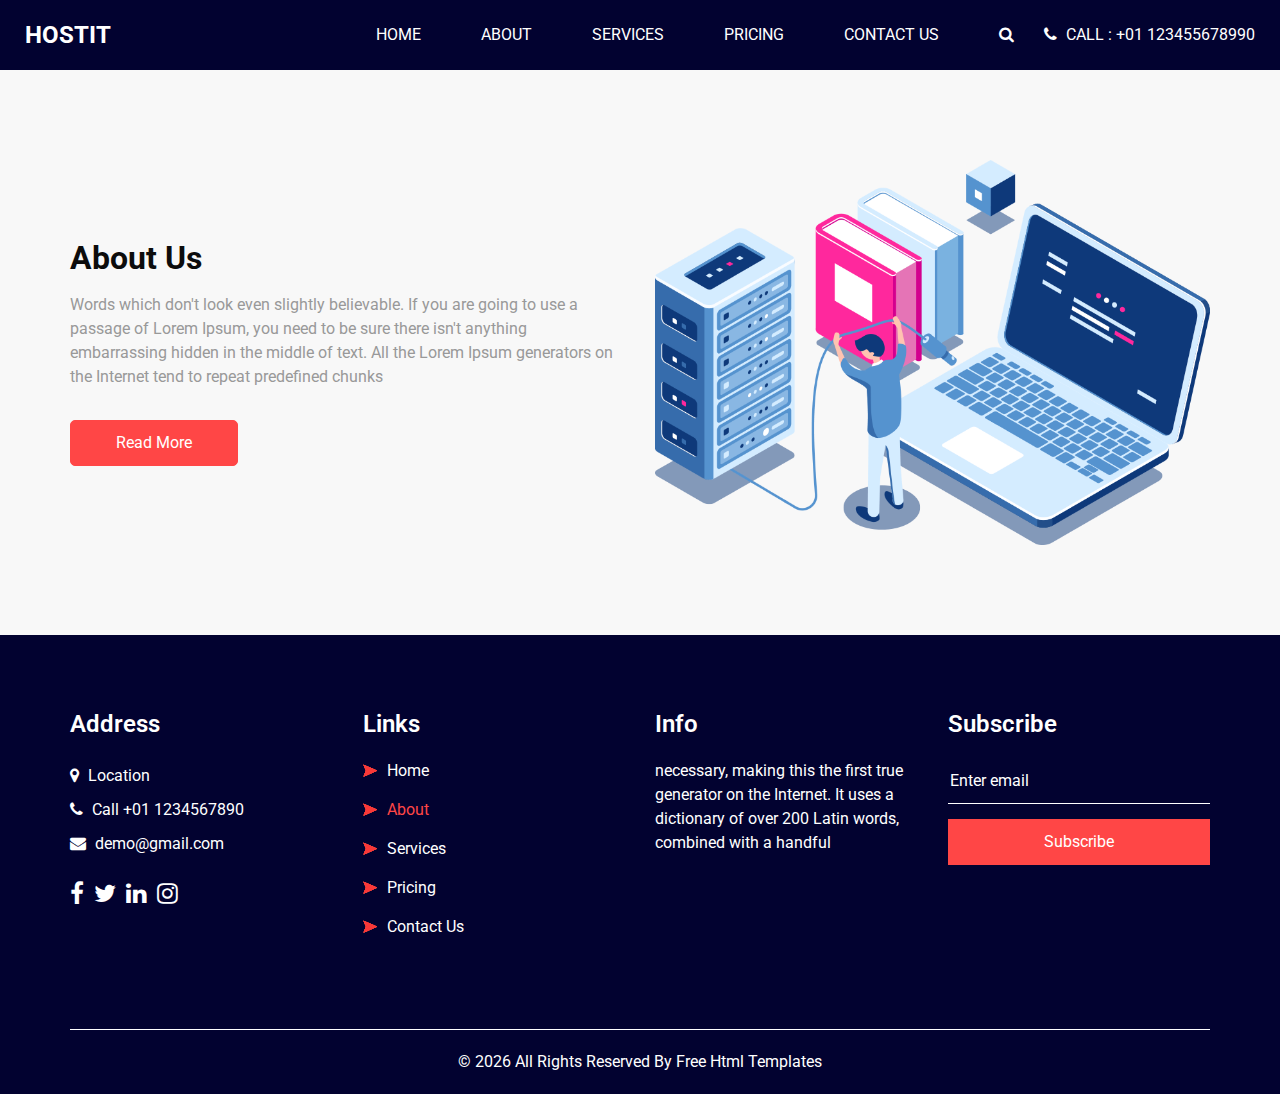
==== src/main/webapp/about.html @ d65e3f94 "for cloud deploy" ====
<!DOCTYPE html>
<html>

<head>
  <!-- Basic -->
  <meta charset="utf-8" />
  <meta http-equiv="X-UA-Compatible" content="IE=edge" />
  <!-- Mobile Metas -->
  <meta name="viewport" content="width=device-width, initial-scale=1, shrink-to-fit=no" />
  <!-- Site Metas -->
  <link rel="icon" href="images/fevicon.png" type="image/gif" />
  <meta name="keywords" content="" />
  <meta name="description" content="" />
  <meta name="author" content="" />

  <title>Hostit</title>


  <!-- bootstrap core css -->
  <link rel="stylesheet" type="text/css" href="css/bootstrap.css" />

  <!-- fonts style -->
  <link href="https://fonts.googleapis.com/css2?family=Roboto:wght@400;500;700;900&display=swap" rel="stylesheet">

  <!-- font awesome style -->
  <link href="css/font-awesome.min.css" rel="stylesheet" />

  <!-- Custom styles for this template -->
  <link href="css/style.css" rel="stylesheet" />
  <!-- responsive style -->
  <link href="css/responsive.css" rel="stylesheet" />

</head>

<body class="sub_page">

  <div class="hero_area">
    <!-- header section strats -->
    <header class="header_section">
      <div class="container-fluid">
        <nav class="navbar navbar-expand-lg custom_nav-container ">
          <a class="navbar-brand" href="index.html">
            <span>Hostit</span>
          </a>

          <button class="navbar-toggler" type="button" data-toggle="collapse" data-target="#navbarSupportedContent" aria-controls="navbarSupportedContent" aria-expanded="false" aria-label="Toggle navigation">
            <span class=""> </span>
          </button>

          <div class="collapse navbar-collapse" id="navbarSupportedContent">
            <ul class="navbar-nav  ml-auto">
              <li class="nav-item ">
                <a class="nav-link" href="index.html">Home <span class="sr-only">(current)</span></a>
              </li>
              <li class="nav-item active">
                <a class="nav-link" href="about.html"> About</a>
              </li>
              <li class="nav-item">
                <a class="nav-link" href="service.html">Services</a>
              </li>
              <li class="nav-item">
                <a class="nav-link" href="price.html">Pricing</a>
              </li>
              <li class="nav-item">
                <a class="nav-link" href="contact.html">Contact Us</a>
              </li>
            </ul>
            <div class="quote_btn-container">
              <form class="form-inline">
                <button class="btn   nav_search-btn" type="submit">
                  <i class="fa fa-search" aria-hidden="true"></i>
                </button>
              </form>
              <a href="">
                <i class="fa fa-phone" aria-hidden="true"></i>
                <span>
                  Call : +01 123455678990
                </span>
              </a>
            </div>
          </div>
        </nav>
      </div>
    </header>
    <!-- end header section -->
  </div>

  <!-- about section -->

  <section class="about_section layout_padding">
    <div class="container  ">
      <div class="row">
        <div class="col-md-6">
          <div class="detail-box">
            <div class="heading_container">
              <h2>
                About Us
              </h2>
            </div>
            <p>
              Words which don't look even slightly believable. If you are going to use a passage of Lorem Ipsum, you need to be sure there isn't anything embarrassing hidden in the middle of text. All the Lorem Ipsum generators on the Internet tend to repeat predefined chunks </p>
            <a href="">
              Read More
            </a>
          </div>
        </div>
        <div class="col-md-6 ">
          <div class="img-box">
            <img src="images/about-img.png" alt="">
          </div>
        </div>

      </div>
    </div>
  </section>

  <!-- end about section -->

  <!-- info section -->

  <section class="info_section layout_padding2">
    <div class="container">
      <div class="row">
        <div class="col-md-3">
          <div class="info_contact">
            <h4>
              Address
            </h4>
            <div class="contact_link_box">
              <a href="">
                <i class="fa fa-map-marker" aria-hidden="true"></i>
                <span>
                  Location
                </span>
              </a>
              <a href="">
                <i class="fa fa-phone" aria-hidden="true"></i>
                <span>
                  Call +01 1234567890
                </span>
              </a>
              <a href="">
                <i class="fa fa-envelope" aria-hidden="true"></i>
                <span>
                  demo@gmail.com
                </span>
              </a>
            </div>
          </div>
          <div class="info_social">
            <a href="">
              <i class="fa fa-facebook" aria-hidden="true"></i>
            </a>
            <a href="">
              <i class="fa fa-twitter" aria-hidden="true"></i>
            </a>
            <a href="">
              <i class="fa fa-linkedin" aria-hidden="true"></i>
            </a>
            <a href="">
              <i class="fa fa-instagram" aria-hidden="true"></i>
            </a>
          </div>
        </div>
        <div class="col-md-3">
          <div class="info_link_box">
            <h4>
              Links
            </h4>
            <div class="info_links">
              <a class="" href="index.html">
                <img src="images/nav-bullet.png" alt="">
                Home
              </a>
              <a class="active" href="about.html">
                <img src="images/nav-bullet.png" alt="">
                About
              </a>
              <a class="" href="service.html">
                <img src="images/nav-bullet.png" alt="">
                Services
              </a>
              <a class="" href="price.html">
                <img src="images/nav-bullet.png" alt="">
                Pricing
              </a>
              <a class="" href="contact.html">
                <img src="images/nav-bullet.png" alt="">
                Contact Us
              </a>
            </div>
          </div>
        </div>
        <div class="col-md-3">
          <div class="info_detail">
            <h4>
              Info
            </h4>
            <p>
              necessary, making this the first true generator on the Internet. It uses a dictionary of over 200 Latin words, combined with a handful
            </p>
          </div>
        </div>
        <div class="col-md-3 mb-0">
          <h4>
            Subscribe
          </h4>
          <form action="#">
            <input type="text" placeholder="Enter email" />
            <button type="submit">
              Subscribe
            </button>
          </form>
        </div>
      </div>
    </div>
  </section>

  <!-- end info section -->


  <!-- footer section -->
  <footer class="footer_section">
    <div class="container">
      <p>
        &copy; <span id="displayYear"></span> All Rights Reserved By
        <a href="https://html.design/">Free Html Templates</a>
      </p>
    </div>
  </footer>
  <!-- footer section -->

  <!-- jQery -->
  <script src="js/jquery-3.4.1.min.js"></script>
  <!-- bootstrap js -->
  <script src="js/bootstrap.js"></script>
  <!-- custom js -->
  <script src="js/custom.js"></script>


</body>

</html>
---- src/main/webapp/css/style.css ----
body {
  font-family: "Roboto", sans-serif;
  color: #0c0c0c;
  background-color: #f8f8f8;
  overflow-x: hidden;
}

.layout_padding {
  padding: 90px 0;
}

.layout_padding2 {
  padding: 75px 0;
}

.layout_padding2-top {
  padding-top: 75px;
}

.layout_padding2-bottom {
  padding-bottom: 75px;
}

.layout_padding-top {
  padding-top: 90px;
}

.layout_padding-bottom {
  padding-bottom: 90px;
}

.heading_container {
  display: -webkit-box;
  display: -ms-flexbox;
  display: flex;
  -webkit-box-orient: vertical;
  -webkit-box-direction: normal;
      -ms-flex-direction: column;
          flex-direction: column;
  -webkit-box-align: start;
      -ms-flex-align: start;
          align-items: flex-start;
}

.heading_container h2 {
  position: relative;
  font-weight: bold;
  margin: 0;
}

.heading_container.heading_center {
  -webkit-box-align: center;
      -ms-flex-align: center;
          align-items: center;
  text-align: center;
}

.heading_container p {
  margin-top: 10px;
  margin-bottom: 0;
}

.container_border_style {
  position: relative;
  padding: 20px;
}

.container_border_style::before, .container_border_style::after {
  content: "";
  position: absolute;
  top: 50%;
  width: 3px;
  height: 90px;
  background-color: #03a7d3;
  -webkit-transform: translateY(-50%);
          transform: translateY(-50%);
}

.container_border_style::before {
  left: 0;
}

.container_border_style::after {
  right: 0;
}

a,
a:hover,
a:focus {
  text-decoration: none;
}

a:hover,
a:focus {
  color: initial;
}

.btn,
.btn:focus {
  outline: none !important;
  -webkit-box-shadow: none;
          box-shadow: none;
}

/*header section*/
.hero_area {
  position: relative;
  background-color: #020230;
  min-height: 100vh;
  display: -webkit-box;
  display: -ms-flexbox;
  display: flex;
  -webkit-box-orient: vertical;
  -webkit-box-direction: normal;
      -ms-flex-direction: column;
          flex-direction: column;
}

.sub_page .hero_area {
  min-height: auto;
}

.header_section .container-fluid {
  padding-right: 25px;
  padding-left: 25px;
}

.navbar-brand span {
  font-weight: bold;
  color: #ffffff;
  font-size: 24px;
  text-transform: uppercase;
}

.custom_nav-container {
  padding: 10px 0;
}

.custom_nav-container .navbar-nav .nav-item .nav-link {
  padding: 3px 15px;
  margin: 10px 15px;
  color: #ffffff;
  text-align: center;
  text-transform: uppercase;
}

.custom_nav-container .nav_search-btn {
  width: 35px;
  height: 35px;
  padding: 0;
  border: none;
  color: #ffffff;
  margin: 0 20px;
}

.custom_nav-container .navbar-toggler {
  outline: none;
}

.custom_nav-container .navbar-toggler {
  padding: 0;
  width: 37px;
  height: 42px;
  -webkit-transition: all 0.3s;
  transition: all 0.3s;
}

.custom_nav-container .navbar-toggler span {
  display: block;
  width: 35px;
  height: 4px;
  background-color: #ffffff;
  margin: 7px 0;
  -webkit-transition: all 0.3s;
  transition: all 0.3s;
  position: relative;
  border-radius: 5px;
  transition: all 0.3s;
}

.custom_nav-container .navbar-toggler span::before, .custom_nav-container .navbar-toggler span::after {
  content: "";
  position: absolute;
  left: 0;
  height: 100%;
  width: 100%;
  background-color: #ffffff;
  top: -10px;
  border-radius: 5px;
  -webkit-transition: all 0.3s;
  transition: all 0.3s;
}

.custom_nav-container .navbar-toggler span::after {
  top: 10px;
}

.custom_nav-container .navbar-toggler[aria-expanded="true"] {
  -webkit-transform: rotate(360deg);
          transform: rotate(360deg);
}

.custom_nav-container .navbar-toggler[aria-expanded="true"] span {
  -webkit-transform: rotate(45deg);
          transform: rotate(45deg);
}

.custom_nav-container .navbar-toggler[aria-expanded="true"] span::before, .custom_nav-container .navbar-toggler[aria-expanded="true"] span::after {
  -webkit-transform: rotate(90deg);
          transform: rotate(90deg);
  top: 0;
}

.custom_nav-container .navbar-toggler[aria-expanded="true"] .s-1 {
  -webkit-transform: rotate(45deg);
          transform: rotate(45deg);
  margin: 0;
  margin-bottom: -4px;
}

.custom_nav-container .navbar-toggler[aria-expanded="true"] .s-2 {
  display: none;
}

.custom_nav-container .navbar-toggler[aria-expanded="true"] .s-3 {
  -webkit-transform: rotate(-45deg);
          transform: rotate(-45deg);
  margin: 0;
  margin-top: -4px;
}

.custom_nav-container .navbar-toggler[aria-expanded="false"] .s-1,
.custom_nav-container .navbar-toggler[aria-expanded="false"] .s-2,
.custom_nav-container .navbar-toggler[aria-expanded="false"] .s-3 {
  -webkit-transform: none;
          transform: none;
}

.quote_btn-container {
  display: -webkit-box;
  display: -ms-flexbox;
  display: flex;
  -webkit-box-align: center;
      -ms-flex-align: center;
          align-items: center;
}

.quote_btn-container a {
  color: #ffffff;
  text-transform: uppercase;
}

.quote_btn-container a span {
  margin-left: 5px;
}

/*end header section*/
/* slider section */
.slider_section {
  -webkit-box-flex: 1;
      -ms-flex: 1;
          flex: 1;
  display: -webkit-box;
  display: -ms-flexbox;
  display: flex;
  -webkit-box-align: center;
      -ms-flex-align: center;
          align-items: center;
  padding-top: 45px;
  padding-bottom: 90px;
}

.slider_section .row {
  -webkit-box-align: center;
      -ms-flex-align: center;
          align-items: center;
}

.slider_section #customCarousel1 {
  width: 100%;
  position: unset;
}

.slider_section .detail-box {
  color: #ffffff;
}

.slider_section .detail-box h1 {
  font-weight: bold;
  margin-bottom: 25px;
  font-size: 2rem;
}

.slider_section .detail-box h1 span {
  font-size: 3rem;
  color: #03a7d3;
}

.slider_section .detail-box .btn-box {
  display: -webkit-box;
  display: -ms-flexbox;
  display: flex;
  margin: 0 -5px;
}

.slider_section .detail-box a {
  margin: 5px;
  width: 195px;
  text-align: center;
}

.slider_section .detail-box .btn-1 {
  display: inline-block;
  padding: 10px 15px;
  background-color: #03a7d3;
  color: #ffffff;
  border-radius: 5px;
  border: 1px solid #03a7d3;
  -webkit-transition: all .3s;
  transition: all .3s;
}

.slider_section .detail-box .btn-1:hover {
  background-color: transparent;
  color: #03a7d3;
}

.slider_section .detail-box .btn-2 {
  display: inline-block;
  padding: 10px 15px;
  background-color: #ff4646;
  color: #ffffff;
  border-radius: 5px;
  border: 1px solid #ff4646;
  -webkit-transition: all .3s;
  transition: all .3s;
}

.slider_section .detail-box .btn-2:hover {
  background-color: transparent;
  color: #ff4646;
}

.slider_section .img-box img {
  width: 100%;
}

.slider_section .carousel_btn-box {
  position: absolute;
  bottom: 0;
  left: 0;
  display: -webkit-box;
  display: -ms-flexbox;
  display: flex;
  -webkit-box-pack: justify;
      -ms-flex-pack: justify;
          justify-content: space-between;
  width: 100%;
  height: 50px;
  z-index: 3;
  font-size: 22px;
}

.slider_section .carousel_btn-box .carousel-control-prev,
.slider_section .carousel_btn-box .carousel-control-next {
  position: unset;
  width: 50px;
  height: 50px;
  background-color: #03a7d3;
  opacity: 1;
  font-size: 28px;
  -webkit-transition: all .3s;
  transition: all .3s;
}

.slider_section .carousel_btn-box .carousel-control-prev:hover,
.slider_section .carousel_btn-box .carousel-control-next:hover {
  background-color: #ffffff;
  color: #000000;
}

.about_section .row {
  -webkit-box-align: center;
      -ms-flex-align: center;
          align-items: center;
}

.about_section .img-box img {
  max-width: 100%;
}

.about_section .detail-box p {
  color: #999;
  margin-top: 15px;
}

.about_section .detail-box a {
  display: inline-block;
  padding: 10px 45px;
  background-color: #ff4646;
  color: #ffffff;
  border-radius: 5px;
  border: 1px solid #ff4646;
  -webkit-transition: all .3s;
  transition: all .3s;
  margin-top: 15px;
}

.about_section .detail-box a:hover {
  background-color: transparent;
  color: #ff4646;
}

.service_section {
  position: relative;
}

.service_section .box {
  margin-top: 45px;
  display: -webkit-box;
  display: -ms-flexbox;
  display: flex;
  -webkit-box-orient: vertical;
  -webkit-box-direction: normal;
      -ms-flex-direction: column;
          flex-direction: column;
  -webkit-box-align: center;
      -ms-flex-align: center;
          align-items: center;
  text-align: center;
  padding: 25px;
  background-color: #fafafa;
  -webkit-box-shadow: 0 0 5px 0 rgba(0, 0, 0, 0.15);
          box-shadow: 0 0 5px 0 rgba(0, 0, 0, 0.15);
}

.service_section .box .img-box {
  width: 75px;
  height: 75px;
  background-color: #03a7d3;
  border-radius: 100%;
  display: -webkit-box;
  display: -ms-flexbox;
  display: flex;
  -webkit-box-pack: center;
      -ms-flex-pack: center;
          justify-content: center;
  -webkit-box-align: center;
      -ms-flex-align: center;
          align-items: center;
  -webkit-transition: all .2s;
  transition: all .2s;
  padding: 10px;
}

.service_section .box .img-box img {
  width: 100%;
  max-width: 45px;
  max-height: 45px;
}

.service_section .box .detail-box {
  margin-top: 15px;
}

.service_section .box .detail-box h4 {
  font-weight: bold;
  font-size: 22px;
}

.service_section .box .detail-box a {
  color: #03a7d3;
}

.service_section .box .detail-box a:hover {
  color: #ff4646;
}

.service_section .box:hover .img-box {
  background-color: #ff4646;
}

.server_section {
  background: linear-gradient(110deg, transparent 25%, #020230 25%);
  padding: 55px 0;
  color: #ffffff;
}

.server_section .row {
  -webkit-box-align: center;
      -ms-flex-align: center;
          align-items: center;
}

.server_section .img-box {
  position: relative;
}

.server_section .img-box img {
  width: 100%;
}

.server_section .img-box .play_btn {
  position: absolute;
  top: 50%;
  left: 50%;
  display: -webkit-box;
  display: -ms-flexbox;
  display: flex;
  -webkit-box-align: center;
      -ms-flex-align: center;
          align-items: center;
  -webkit-box-pack: center;
      -ms-flex-pack: center;
          justify-content: center;
  width: 65px;
  height: 65px;
  -webkit-transform: translate(-50%, -50%);
          transform: translate(-50%, -50%);
  border: none;
}

.server_section .img-box .play_btn button {
  background-color: transparent;
  border: none;
  background-color: #03a7d3;
  color: #ffffff;
  width: 100%;
  height: 100%;
  border-radius: 100%;
  position: relative;
  z-index: 3;
  outline: none;
}

.server_section .img-box .play_btn:before, .server_section .img-box .play_btn:after {
  content: "";
  width: 100%;
  height: 100%;
  position: absolute;
  top: 50%;
  left: 50%;
  background-color: #03a7d3;
  opacity: 1;
  border-radius: 100%;
  -webkit-transform: translate(-50%, -50%);
          transform: translate(-50%, -50%);
}

.server_section .img-box .play_btn:before {
  z-index: 2;
  -webkit-animation: before-animation 1500ms infinite;
          animation: before-animation 1500ms infinite;
}

.server_section .img-box .play_btn:after {
  z-index: 1;
  -webkit-animation: after-animation 1500ms infinite;
          animation: after-animation 1500ms infinite;
}

@-webkit-keyframes before-animation {
  0% {
    -webkit-transform: translateX(-50%) translateY(-50%) translateZ(0) scale(1);
            transform: translateX(-50%) translateY(-50%) translateZ(0) scale(1);
    opacity: 1;
  }
  100% {
    -webkit-transform: translateX(-50%) translateY(-50%) translateZ(0) scale(1.5);
            transform: translateX(-50%) translateY(-50%) translateZ(0) scale(1.5);
    opacity: 0;
  }
}

@keyframes before-animation {
  0% {
    -webkit-transform: translateX(-50%) translateY(-50%) translateZ(0) scale(1);
            transform: translateX(-50%) translateY(-50%) translateZ(0) scale(1);
    opacity: 1;
  }
  100% {
    -webkit-transform: translateX(-50%) translateY(-50%) translateZ(0) scale(1.5);
            transform: translateX(-50%) translateY(-50%) translateZ(0) scale(1.5);
    opacity: 0;
  }
}

@-webkit-keyframes after-animation {
  0% {
    -webkit-transform: translateX(-50%) translateY(-50%) translateZ(0) scale(1);
            transform: translateX(-50%) translateY(-50%) translateZ(0) scale(1);
    opacity: 1;
  }
  100% {
    -webkit-transform: translateX(-50%) translateY(-50%) translateZ(0) scale(2);
            transform: translateX(-50%) translateY(-50%) translateZ(0) scale(2);
    opacity: 0;
  }
}

@keyframes after-animation {
  0% {
    -webkit-transform: translateX(-50%) translateY(-50%) translateZ(0) scale(1);
            transform: translateX(-50%) translateY(-50%) translateZ(0) scale(1);
    opacity: 1;
  }
  100% {
    -webkit-transform: translateX(-50%) translateY(-50%) translateZ(0) scale(2);
            transform: translateX(-50%) translateY(-50%) translateZ(0) scale(2);
    opacity: 0;
  }
}

.server_section .detail-box a {
  display: inline-block;
  padding: 10px 45px;
  background-color: #ff4646;
  color: #ffffff;
  border-radius: 5px;
  border: 1px solid #ff4646;
  -webkit-transition: all .3s;
  transition: all .3s;
  margin-top: 25px;
}

.server_section .detail-box a:hover {
  background-color: transparent;
  color: #ff4646;
}

.price_section .price_container {
  display: -webkit-box;
  display: -ms-flexbox;
  display: flex;
  -ms-flex-wrap: wrap;
      flex-wrap: wrap;
  -webkit-box-pack: center;
      -ms-flex-pack: center;
          justify-content: center;
  text-align: center;
}

.price_section .price_container .box {
  margin: 45px 15px 0 15px;
}

.price_section .price_container .box .detail-box {
  width: 300px;
  padding: 40px 20px 15px 20px;
  background-color: #fff;
  border-radius: 25px;
  -webkit-box-shadow: 0 0 5px 0 rgba(0, 0, 0, 0.1);
          box-shadow: 0 0 5px 0 rgba(0, 0, 0, 0.1);
}

.price_section .price_container .box .detail-box h2 {
  font-weight: bold;
}

.price_section .price_container .box .detail-box h2 span {
  font-size: 3rem;
}

.price_section .price_container .box .detail-box h6 {
  text-transform: uppercase;
  color: #03a7d3;
  font-size: 20px;
  margin-bottom: 10px;
}

.price_section .price_container .box .price_features {
  padding: 0;
  list-style-type: none;
}

.price_section .price_container .box .price_features li {
  margin: 10px 0;
}

.price_section .price_container .box .btn-box {
  margin-top: 25px;
}

.price_section .price_container .box .btn-box a {
  display: inline-block;
  padding: 10px 35px;
  background-color: #ff4646;
  color: #ffffff;
  border-radius: 5px;
  border: 1px solid #ff4646;
  -webkit-transition: all .3s;
  transition: all .3s;
  border: none;
}

.price_section .price_container .box .btn-box a:hover {
  background-color: transparent;
  color: #ff4646;
}

.price_section .price_container .box .btn-box a:hover {
  background-color: #03a7d3;
  color: #ffffff;
}

.price_section .price_container .box:hover {
  color: #ffffff;
}

.price_section .price_container .box:hover .detail-box {
  background-color: #03a7d3;
}

.price_section .price_container .box:hover h6 {
  color: #ffffff;
}

.price_section .price_container .box:hover a {
  background-color: #03a7d3;
  color: #ffffff;
}

.client_section {
  padding-bottom: 45px;
}

.client_section .heading_container {
  margin-bottom: 35px;
}

.client_section .box {
  display: -webkit-box;
  display: -ms-flexbox;
  display: flex;
  -webkit-box-align: center;
      -ms-flex-align: center;
          align-items: center;
  margin: 45px 0;
}

.client_section .box .img-box {
  width: 125px;
  height: 125px;
  min-width: 125px;
  border-radius: 100%;
  overflow: hidden;
  margin-right: -65px;
  position: relative;
}

.client_section .box .img-box img {
  width: 100%;
}

.client_section .box .client_info {
  display: -webkit-box;
  display: -ms-flexbox;
  display: flex;
  -webkit-box-pack: justify;
      -ms-flex-pack: justify;
          justify-content: space-between;
}

.client_section .box .client_info .client_name h5 {
  font-weight: bold;
  color: #03a7d3;
  margin-bottom: 0;
  text-transform: uppercase;
}

.client_section .box .client_info .client_name h6 {
  margin-bottom: 0;
  color: #ff4646;
  font-weight: normal;
  font-size: 14px;
  text-transform: uppercase;
}

.client_section .box .client_info i {
  font-size: 24px;
  color: #03a7d3;
}

.client_section .box p {
  margin-top: 25px;
}

.client_section .box .detail-box {
  background-color: #ffffff;
  padding: 45px 45px 45px 85px;
  -webkit-box-shadow: 0 0 5px 0 rgba(0, 0, 0, 0.2);
          box-shadow: 0 0 5px 0 rgba(0, 0, 0, 0.2);
}

.client_section .carousel-control-prev,
.client_section .carousel-control-next {
  width: 50px;
  height: 50px;
  background-color: #03a7d3;
  opacity: 1;
  font-size: 28px;
  font-weight: bold;
  top: 50%;
  -webkit-transform: translateY(-50%);
          transform: translateY(-50%);
}

.client_section .carousel-control-prev {
  left: 0;
}

.client_section .carousel-control-next {
  right: 0;
}

.contact_section {
  position: relative;
}

.contact_section .heading_container {
  margin-bottom: 45px;
}

.contact_section .form_container input {
  width: 100%;
  border: 1px solid #b0b0b0;
  height: 50px;
  margin-bottom: 25px;
  padding-left: 15px;
  background-color: transparent;
  outline: none;
  color: #101010;
}

.contact_section .form_container input::-webkit-input-placeholder {
  color: #b0b0b0;
}

.contact_section .form_container input:-ms-input-placeholder {
  color: #b0b0b0;
}

.contact_section .form_container input::-ms-input-placeholder {
  color: #b0b0b0;
}

.contact_section .form_container input::placeholder {
  color: #b0b0b0;
}

.contact_section .form_container input.message-box {
  height: 120px;
}

.contact_section .form_container .btn_box {
  display: -webkit-box;
  display: -ms-flexbox;
  display: flex;
  -webkit-box-pack: center;
      -ms-flex-pack: center;
          justify-content: center;
}

.contact_section .form_container button {
  border: none;
  text-transform: uppercase;
  display: inline-block;
  padding: 15px 65px;
  background-color: #ff4646;
  color: #ffffff;
  border-radius: 0;
  border: 1px solid #ff4646;
  -webkit-transition: all .3s;
  transition: all .3s;
  font-weight: bold;
}

.contact_section .form_container button:hover {
  background-color: transparent;
  color: #ff4646;
}

/* info section */
.info_section {
  background-color: #020230;
  color: #ffffff;
}

.info_section h4 {
  font-weight: 600;
  margin-bottom: 20px;
}

.info_section .info_contact .contact_link_box {
  display: -webkit-box;
  display: -ms-flexbox;
  display: flex;
  -webkit-box-orient: vertical;
  -webkit-box-direction: normal;
      -ms-flex-direction: column;
          flex-direction: column;
}

.info_section .info_contact .contact_link_box a {
  margin: 5px 0;
  color: #ffffff;
}

.info_section .info_contact .contact_link_box a i {
  margin-right: 5px;
}

.info_section .info_contact .contact_link_box a:hover {
  color: #ff4646;
}

.info_section .info_social {
  display: -webkit-box;
  display: -ms-flexbox;
  display: flex;
  margin-top: 20px;
}

.info_section .info_social a {
  display: -webkit-box;
  display: -ms-flexbox;
  display: flex;
  -webkit-box-pack: center;
      -ms-flex-pack: center;
          justify-content: center;
  -webkit-box-align: center;
      -ms-flex-align: center;
          align-items: center;
  color: #ffffff;
  border-radius: 100%;
  margin-right: 10px;
  font-size: 24px;
}

.info_section .info_social a:hover {
  color: #ff4646;
}

.info_section .info_links {
  display: -webkit-box;
  display: -ms-flexbox;
  display: flex;
  -webkit-box-orient: vertical;
  -webkit-box-direction: normal;
      -ms-flex-direction: column;
          flex-direction: column;
  -ms-flex-wrap: wrap;
      flex-wrap: wrap;
}

.info_section .info_links a {
  display: -webkit-box;
  display: -ms-flexbox;
  display: flex;
  -webkit-box-align: center;
      -ms-flex-align: center;
          align-items: center;
  margin-bottom: 15px;
  color: #ffffff;
}

.info_section .info_links a img {
  margin-right: 10px;
}

.info_section .info_links a:hover, .info_section .info_links a.active {
  color: #ff4646;
}

.info_section form input {
  border: none;
  border-bottom: 1px solid #ffffff;
  background-color: transparent;
  width: 100%;
  height: 45px;
  color: #ffffff;
  outline: none;
}

.info_section form input::-webkit-input-placeholder {
  color: #ffffff;
}

.info_section form input:-ms-input-placeholder {
  color: #ffffff;
}

.info_section form input::-ms-input-placeholder {
  color: #ffffff;
}

.info_section form input::placeholder {
  color: #ffffff;
}

.info_section form button {
  width: 100%;
  text-align: center;
  display: inline-block;
  padding: 10px 55px;
  background-color: #ff4646;
  color: #ffffff;
  border-radius: 0;
  border: 1px solid #ff4646;
  -webkit-transition: all .3s;
  transition: all .3s;
  margin-top: 15px;
}

.info_section form button:hover {
  background-color: transparent;
  color: #ff4646;
}

/* end info section */
/* footer section*/
.footer_section {
  position: relative;
  background-color: #020230;
  text-align: center;
}

.footer_section p {
  color: #ffffff;
  padding: 20px 0;
  margin: 0;
  border-top: 1px solid #ffffff;
}

.footer_section p a {
  color: inherit;
}
/*# sourceMappingURL=style.css.map */
---- src/main/webapp/css/responsive.css ----
@media (max-width: 1300px) {}

@media (max-width: 1120px) {}

@media (max-width: 992px) {
  .hero_area {
    min-height: auto;
  }

  #navbarSupportedContent {
    padding: 15px 0 25px 0;
  }

  .quote_btn-container {
    flex-direction: column;
    align-items: center;
  }

  .quote_btn-container a {
    margin-right: 0;
    margin-top: 10px;
  }

  .slider_section {
    padding: 45px 0 90px 0;
  }


  .client_section .box {
    margin: 15px;
  }

  .client_section .carousel_btn-box {
    display: flex;
    justify-content: center;
    margin-top: 45px;
  }

  .client_section .carousel-control-prev,
  .client_section .carousel-control-next {
    position: unset;
    margin: 0 2.5px;
    width: 45px;
    height: 45px;
  }

  .info_section .info_main_row>div {
    margin-bottom: 25px;
  }
}

@media (max-width: 768px) {
  .slider_section .detail-box {
    margin-bottom: 45px;
    text-align: center;
  }

  .slider_section .detail-box .btn-box {
    justify-content: center;
  }

  .about_section .detail-box {
    margin-bottom: 45px;
  }


  .service_section .row .service_col_middle {
    order: 2;
  }

  .service_section .service_col_middle .box {
    margin-bottom: 45px;
  }

  .server_section {
    background: none;
    background-color: #020230;
  }

  .server_section .img-box {
    margin-bottom: 25px;
  }

  .contact_section .form_container {
    margin-right: 0;
    margin-bottom: 45px;
  }

  .info_section .row>div {
    display: flex;
    flex-direction: column;
    align-items: center;
    text-align: center;
    margin-bottom: 35px;
  }

  .info_section .info_links {
    align-items: center;
  }
}

@media (max-width: 576px) {


  .client_section .box {
    flex-direction: column;
    align-items: center;
  }

  .client_section .box .detail-box {
    padding: 85px 45px 45px 45px;

  }

  .client_section .box .img-box {
    margin-right: 0;
    margin-bottom: -65px;
  }
}

@media (max-width: 480px) {}

@media (max-width: 420px) {}

@media (max-width: 376px) {
  .slider_section .detail_box h1 {
    font-size: 2.5rem;
  }
}

@media (min-width: 1200px) {
  .container {
    max-width: 1170px;
  }
}
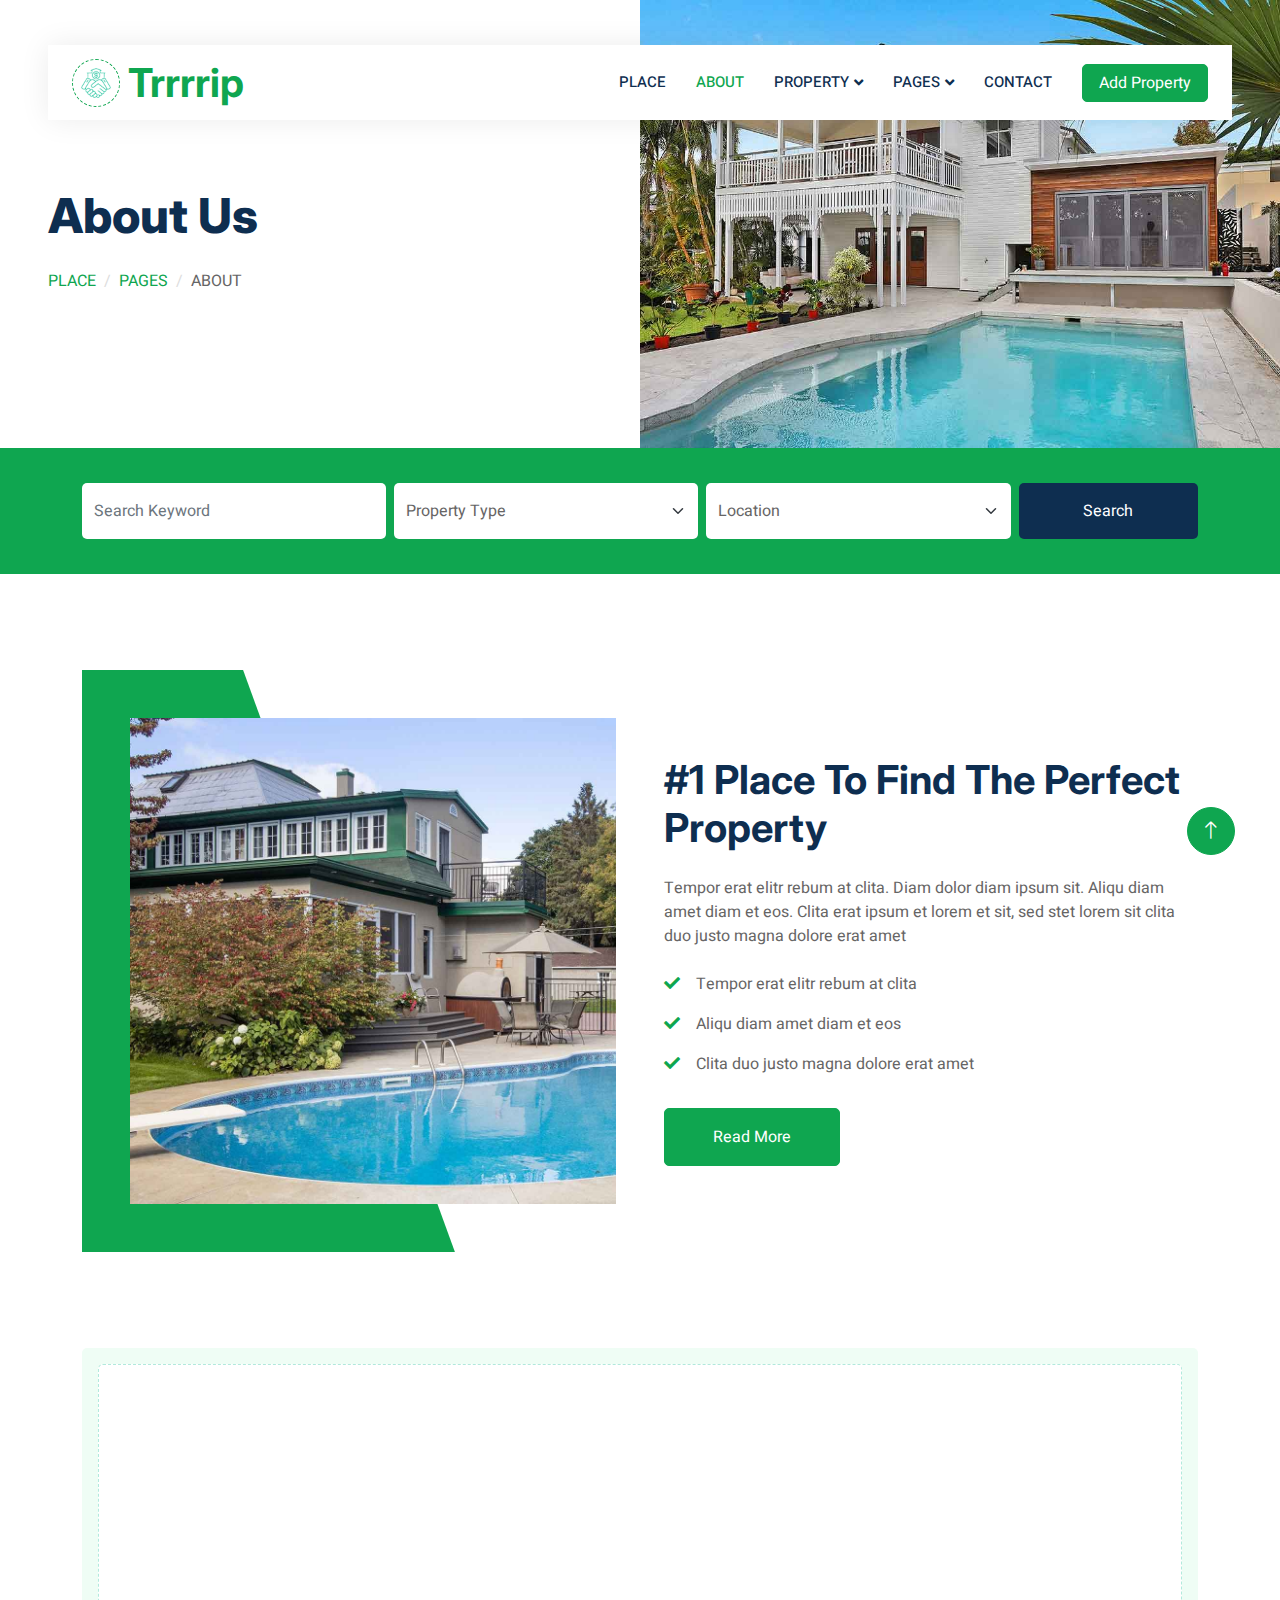
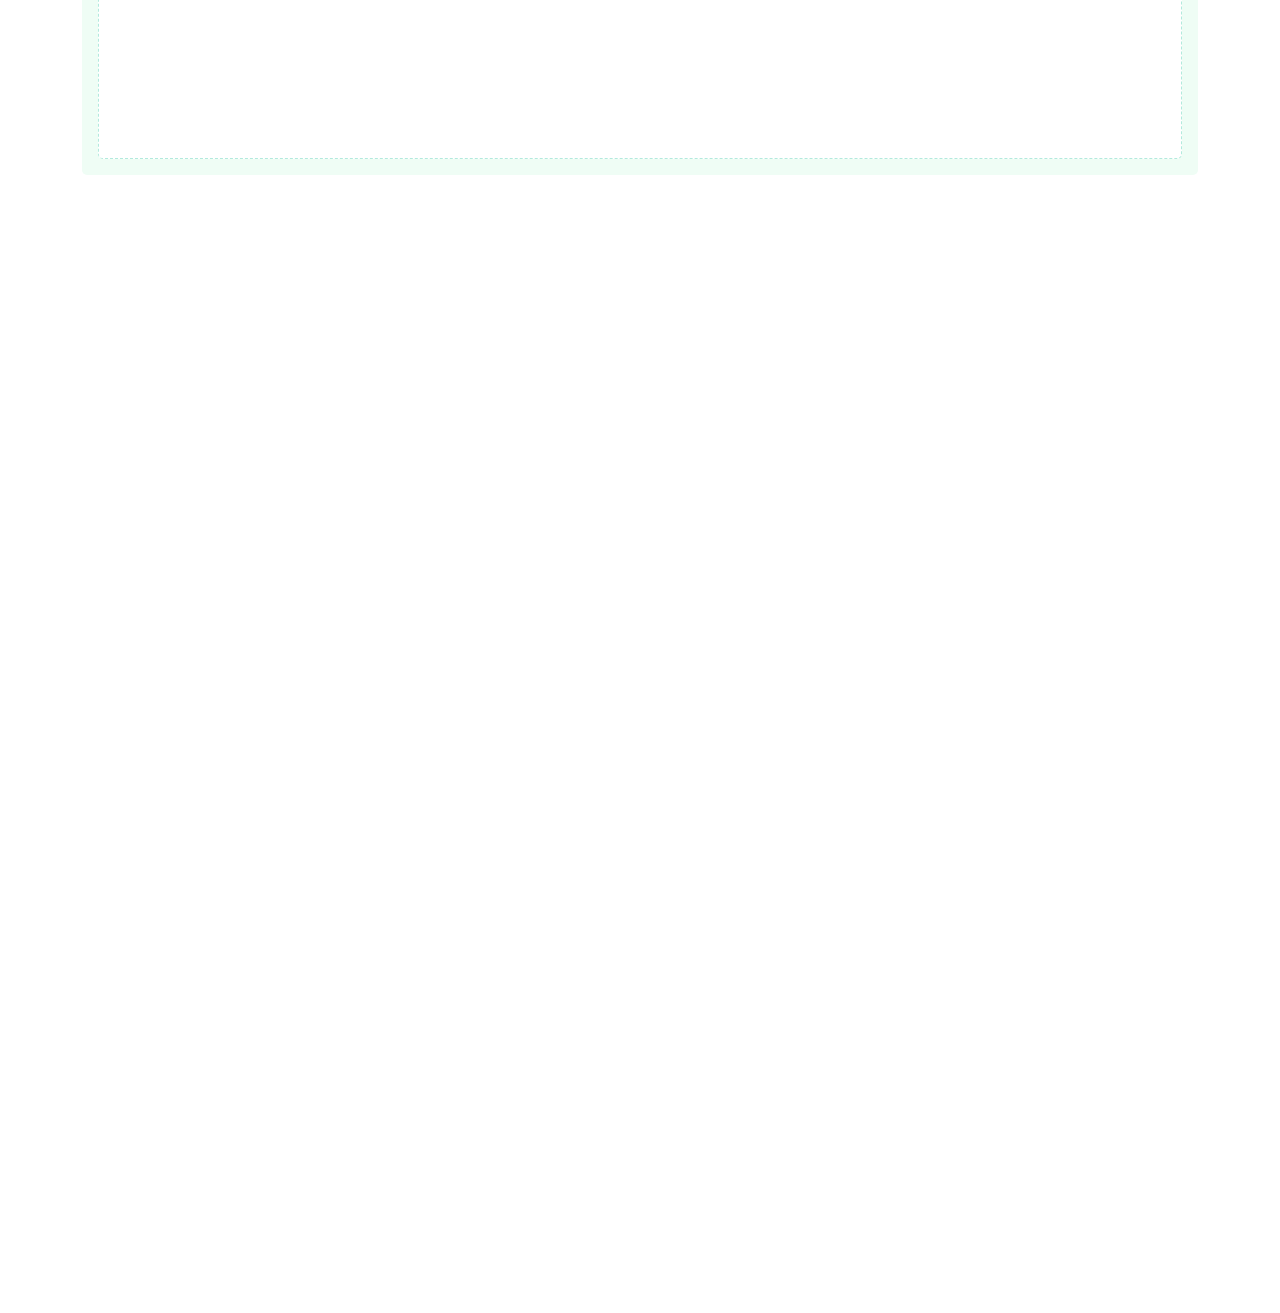
==== commit 48895c41: "first trrrrip" ====
--- a/src/main/webapp/about.html
+++ b/src/main/webapp/about.html
@@ -1,243 +1,365 @@
 <!DOCTYPE html>
-<html>
+<html lang="en">
 
 <head>
-  <!-- Basic -->
-  <meta charset="utf-8" />
-  <meta http-equiv="X-UA-Compatible" content="IE=edge" />
-  <!-- Mobile Metas -->
-  <meta name="viewport" content="width=device-width, initial-scale=1, shrink-to-fit=no" />
-  <!-- Site Metas -->
-  <link rel="icon" href="images/fevicon.png" type="image/gif" />
-  <meta name="keywords" content="" />
-  <meta name="description" content="" />
-  <meta name="author" content="" />
-
-  <title>Hostit</title>
-
-
-  <!-- bootstrap core css -->
-  <link rel="stylesheet" type="text/css" href="css/bootstrap.css" />
-
-  <!-- fonts style -->
-  <link href="https://fonts.googleapis.com/css2?family=Roboto:wght@400;500;700;900&display=swap" rel="stylesheet">
-
-  <!-- font awesome style -->
-  <link href="css/font-awesome.min.css" rel="stylesheet" />
-
-  <!-- Custom styles for this template -->
-  <link href="css/style.css" rel="stylesheet" />
-  <!-- responsive style -->
-  <link href="css/responsive.css" rel="stylesheet" />
-
+    <meta charset="utf-8">
+    <title>Trrrrip - Real Estate HTML Template</title>
+    <meta content="width=device-width, initial-scale=1.0" name="viewport">
+    <meta content="" name="keywords">
+    <meta content="" name="description">
+
+    <!-- Favicon -->
+    <link href="img/favicon.ico" rel="icon">
+
+    <!-- Google Web Fonts -->
+    <link rel="preconnect" href="https://fonts.googleapis.com">
+    <link rel="preconnect" href="https://fonts.gstatic.com" crossorigin>
+    <link href="https://fonts.googleapis.com/css2?family=Heebo:wght@400;500;600&family=Inter:wght@700;800&display=swap" rel="stylesheet">
+    
+    <!-- Icon Font Stylesheet -->
+    <link href="https://cdnjs.cloudflare.com/ajax/libs/font-awesome/5.10.0/css/all.min.css" rel="stylesheet">
+    <link href="https://cdn.jsdelivr.net/npm/bootstrap-icons@1.4.1/font/bootstrap-icons.css" rel="stylesheet">
+
+    <!-- Libraries Stylesheet -->
+    <link href="lib/animate/animate.min.css" rel="stylesheet">
+    <link href="lib/owlcarousel/assets/owl.carousel.min.css" rel="stylesheet">
+
+    <!-- Customized Bootstrap Stylesheet -->
+    <link href="css/bootstrap.min.css" rel="stylesheet">
+
+    <!-- Template Stylesheet -->
+    <link href="css/style.css" rel="stylesheet">
 </head>
 
-<body class="sub_page">
-
-  <div class="hero_area">
-    <!-- header section strats -->
-    <header class="header_section">
-      <div class="container-fluid">
-        <nav class="navbar navbar-expand-lg custom_nav-container ">
-          <a class="navbar-brand" href="index.html">
-            <span>Hostit</span>
-          </a>
-
-          <button class="navbar-toggler" type="button" data-toggle="collapse" data-target="#navbarSupportedContent" aria-controls="navbarSupportedContent" aria-expanded="false" aria-label="Toggle navigation">
-            <span class=""> </span>
-          </button>
-
-          <div class="collapse navbar-collapse" id="navbarSupportedContent">
-            <ul class="navbar-nav  ml-auto">
-              <li class="nav-item ">
-                <a class="nav-link" href="index.html">Home <span class="sr-only">(current)</span></a>
-              </li>
-              <li class="nav-item active">
-                <a class="nav-link" href="about.html"> About</a>
-              </li>
-              <li class="nav-item">
-                <a class="nav-link" href="service.html">Services</a>
-              </li>
-              <li class="nav-item">
-                <a class="nav-link" href="price.html">Pricing</a>
-              </li>
-              <li class="nav-item">
-                <a class="nav-link" href="contact.html">Contact Us</a>
-              </li>
-            </ul>
-            <div class="quote_btn-container">
-              <form class="form-inline">
-                <button class="btn   nav_search-btn" type="submit">
-                  <i class="fa fa-search" aria-hidden="true"></i>
+<body>
+    <div class="container-xxl bg-white p-0">
+        <!-- Spinner Start -->
+        <div id="spinner" class="show bg-white position-fixed translate-middle w-100 vh-100 top-50 start-50 d-flex align-items-center justify-content-center">
+            <div class="spinner-border text-primary" style="width: 3rem; height: 3rem;" role="status">
+                <span class="sr-only">Loading...</span>
+            </div>
+        </div>
+        <!-- Spinner End -->
+
+
+        <!-- Navbar Start -->
+        <div class="container-fluid nav-bar bg-transparent">
+            <nav class="navbar navbar-expand-lg bg-white navbar-light py-0 px-4">
+                <a href="index.html" class="navbar-brand d-flex align-items-center text-center">
+                    <div class="icon p-2 me-2">
+                        <img class="img-fluid" src="img/icon-deal.png" alt="Icon" style="width: 30px; height: 30px;">
+                    </div>
+                    <h1 class="m-0 text-primary">Trrrrip</h1>
+                </a>
+                <button type="button" class="navbar-toggler" data-bs-toggle="collapse" data-bs-target="#navbarCollapse">
+                    <span class="navbar-toggler-icon"></span>
                 </button>
-              </form>
-              <a href="">
-                <i class="fa fa-phone" aria-hidden="true"></i>
-                <span>
-                  Call : +01 123455678990
-                </span>
-              </a>
-            </div>
-          </div>
-        </nav>
-      </div>
-    </header>
-    <!-- end header section -->
-  </div>
-
-  <!-- about section -->
-
-  <section class="about_section layout_padding">
-    <div class="container  ">
-      <div class="row">
-        <div class="col-md-6">
-          <div class="detail-box">
-            <div class="heading_container">
-              <h2>
-                About Us
-              </h2>
-            </div>
-            <p>
-              Words which don't look even slightly believable. If you are going to use a passage of Lorem Ipsum, you need to be sure there isn't anything embarrassing hidden in the middle of text. All the Lorem Ipsum generators on the Internet tend to repeat predefined chunks </p>
-            <a href="">
-              Read More
-            </a>
-          </div>
-        </div>
-        <div class="col-md-6 ">
-          <div class="img-box">
-            <img src="images/about-img.png" alt="">
-          </div>
-        </div>
-
-      </div>
+                <div class="collapse navbar-collapse" id="navbarCollapse">
+                    <div class="navbar-nav ms-auto">
+                        <a href="index.html" class="nav-item nav-link">Place</a>
+                        <a href="about.html" class="nav-item nav-link active">About</a>
+                        <div class="nav-item dropdown">
+                            <a href="#" class="nav-link dropdown-toggle" data-bs-toggle="dropdown">Property</a>
+                            <div class="dropdown-menu rounded-0 m-0">
+                                <a href="property-list.html" class="dropdown-item">Property List</a>
+                                <a href="property-type.html" class="dropdown-item">Property Type</a>
+                                <a href="property-agent.html" class="dropdown-item">Property Agent</a>
+                            </div>
+                        </div>
+                        <div class="nav-item dropdown">
+                            <a href="#" class="nav-link dropdown-toggle" data-bs-toggle="dropdown">Pages</a>
+                            <div class="dropdown-menu rounded-0 m-0">
+                                <a href="testimonial.html" class="dropdown-item">Testimonial</a>
+                                <a href="404.html" class="dropdown-item">404 Error</a>
+                            </div>
+                        </div>
+                        <a href="contact.html" class="nav-item nav-link">Contact</a>
+                    </div>
+                    <a href="" class="btn btn-primary px-3 d-none d-lg-flex">Add Property</a>
+                </div>
+            </nav>
+        </div>
+        <!-- Navbar End -->
+
+
+        <!-- Header Start -->
+        <div class="container-fluid header bg-white p-0">
+            <div class="row g-0 align-items-center flex-column-reverse flex-md-row">
+                <div class="col-md-6 p-5 mt-lg-5">
+                    <h1 class="display-5 animated fadeIn mb-4">About Us</h1> 
+                        <nav aria-label="breadcrumb animated fadeIn">
+                        <ol class="breadcrumb text-uppercase">
+                            <li class="breadcrumb-item"><a href="#">Place</a></li>
+                            <li class="breadcrumb-item"><a href="#">Pages</a></li>
+                            <li class="breadcrumb-item text-body active" aria-current="page">About</li>
+                        </ol>
+                    </nav>
+                </div>
+                <div class="col-md-6 animated fadeIn">
+                    <img class="img-fluid" src="img/header.jpg" alt="">
+                </div>
+            </div>
+        </div>
+        <!-- Header End -->
+
+
+        <!-- Search Start -->
+        <div class="container-fluid bg-primary mb-5 wow fadeIn" data-wow-delay="0.1s" style="padding: 35px;">
+            <div class="container">
+                <div class="row g-2">
+                    <div class="col-md-10">
+                        <div class="row g-2">
+                            <div class="col-md-4">
+                                <input type="text" class="form-control border-0 py-3" placeholder="Search Keyword">
+                            </div>
+                            <div class="col-md-4">
+                                <select class="form-select border-0 py-3">
+                                    <option selected>Property Type</option>
+                                    <option value="1">Property Type 1</option>
+                                    <option value="2">Property Type 2</option>
+                                    <option value="3">Property Type 3</option>
+                                </select>
+                            </div>
+                            <div class="col-md-4">
+                                <select class="form-select border-0 py-3">
+                                    <option selected>Location</option>
+                                    <option value="1">Location 1</option>
+                                    <option value="2">Location 2</option>
+                                    <option value="3">Location 3</option>
+                                </select>
+                            </div>
+                        </div>
+                    </div>
+                    <div class="col-md-2">
+                        <button class="btn btn-dark border-0 w-100 py-3">Search</button>
+                    </div>
+                </div>
+            </div>
+        </div>
+        <!-- Search End -->
+
+
+        <!-- About Start -->
+        <div class="container-xxl py-5">
+            <div class="container">
+                <div class="row g-5 align-items-center">
+                    <div class="col-lg-6 wow fadeIn" data-wow-delay="0.1s">
+                        <div class="about-img position-relative overflow-hidden p-5 pe-0">
+                            <img class="img-fluid w-100" src="img/about.jpg">
+                        </div>
+                    </div>
+                    <div class="col-lg-6 wow fadeIn" data-wow-delay="0.5s">
+                        <h1 class="mb-4">#1 Place To Find The Perfect Property</h1>
+                        <p class="mb-4">Tempor erat elitr rebum at clita. Diam dolor diam ipsum sit. Aliqu diam amet diam et eos. Clita erat ipsum et lorem et sit, sed stet lorem sit clita duo justo magna dolore erat amet</p>
+                        <p><i class="fa fa-check text-primary me-3"></i>Tempor erat elitr rebum at clita</p>
+                        <p><i class="fa fa-check text-primary me-3"></i>Aliqu diam amet diam et eos</p>
+                        <p><i class="fa fa-check text-primary me-3"></i>Clita duo justo magna dolore erat amet</p>
+                        <a class="btn btn-primary py-3 px-5 mt-3" href="">Read More</a>
+                    </div>
+                </div>
+            </div>
+        </div>
+        <!-- About End -->
+
+
+        <!-- Call to Action Start -->
+        <div class="container-xxl py-5">
+            <div class="container">
+                <div class="bg-light rounded p-3">
+                    <div class="bg-white rounded p-4" style="border: 1px dashed rgba(0, 185, 142, .3)">
+                        <div class="row g-5 align-items-center">
+                            <div class="col-lg-6 wow fadeIn" data-wow-delay="0.1s">
+                                <img class="img-fluid rounded w-100" src="img/call-to-action.jpg" alt="">
+                            </div>
+                            <div class="col-lg-6 wow fadeIn" data-wow-delay="0.5s">
+                                <div class="mb-4">
+                                    <h1 class="mb-3">Contact With Our Certified Agent</h1>
+                                    <p>Eirmod sed ipsum dolor sit rebum magna erat. Tempor lorem kasd vero ipsum sit sit diam justo sed vero dolor duo.</p>
+                                </div>
+                                <a href="" class="btn btn-primary py-3 px-4 me-2"><i class="fa fa-phone-alt me-2"></i>Make A Call</a>
+                                <a href="" class="btn btn-dark py-3 px-4"><i class="fa fa-calendar-alt me-2"></i>Get Appoinment</a>
+                            </div>
+                        </div>
+                    </div>
+                </div>
+            </div>
+        </div>
+        <!-- Call to Action End -->
+
+
+        <!-- Team Start -->
+        <div class="container-xxl py-5">
+            <div class="container">
+                <div class="text-center mx-auto mb-5 wow fadeInUp" data-wow-delay="0.1s" style="max-width: 600px;">
+                    <h1 class="mb-3">Property Agents</h1>
+                    <p>Eirmod sed ipsum dolor sit rebum labore magna erat. Tempor ut dolore lorem kasd vero ipsum sit eirmod sit. Ipsum diam justo sed rebum vero dolor duo.</p>
+                </div>
+                <div class="row g-4">
+                    <div class="col-lg-3 col-md-6 wow fadeInUp" data-wow-delay="0.1s">
+                        <div class="team-item rounded overflow-hidden">
+                            <div class="position-relative">
+                                <img class="img-fluid" src="img/team-1.jpg" alt="">
+                                <div class="position-absolute start-50 top-100 translate-middle d-flex align-items-center">
+                                    <a class="btn btn-square mx-1" href=""><i class="fab fa-facebook-f"></i></a>
+                                    <a class="btn btn-square mx-1" href=""><i class="fab fa-twitter"></i></a>
+                                    <a class="btn btn-square mx-1" href=""><i class="fab fa-instagram"></i></a>
+                                </div>
+                            </div>
+                            <div class="text-center p-4 mt-3">
+                                <h5 class="fw-bold mb-0">Full Name</h5>
+                                <small>Designation</small>
+                            </div>
+                        </div>
+                    </div>
+                    <div class="col-lg-3 col-md-6 wow fadeInUp" data-wow-delay="0.3s">
+                        <div class="team-item rounded overflow-hidden">
+                            <div class="position-relative">
+                                <img class="img-fluid" src="img/team-2.jpg" alt="">
+                                <div class="position-absolute start-50 top-100 translate-middle d-flex align-items-center">
+                                    <a class="btn btn-square mx-1" href=""><i class="fab fa-facebook-f"></i></a>
+                                    <a class="btn btn-square mx-1" href=""><i class="fab fa-twitter"></i></a>
+                                    <a class="btn btn-square mx-1" href=""><i class="fab fa-instagram"></i></a>
+                                </div>
+                            </div>
+                            <div class="text-center p-4 mt-3">
+                                <h5 class="fw-bold mb-0">Full Name</h5>
+                                <small>Designation</small>
+                            </div>
+                        </div>
+                    </div>
+                    <div class="col-lg-3 col-md-6 wow fadeInUp" data-wow-delay="0.5s">
+                        <div class="team-item rounded overflow-hidden">
+                            <div class="position-relative">
+                                <img class="img-fluid" src="img/team-3.jpg" alt="">
+                                <div class="position-absolute start-50 top-100 translate-middle d-flex align-items-center">
+                                    <a class="btn btn-square mx-1" href=""><i class="fab fa-facebook-f"></i></a>
+                                    <a class="btn btn-square mx-1" href=""><i class="fab fa-twitter"></i></a>
+                                    <a class="btn btn-square mx-1" href=""><i class="fab fa-instagram"></i></a>
+                                </div>
+                            </div>
+                            <div class="text-center p-4 mt-3">
+                                <h5 class="fw-bold mb-0">Full Name</h5>
+                                <small>Designation</small>
+                            </div>
+                        </div>
+                    </div>
+                    <div class="col-lg-3 col-md-6 wow fadeInUp" data-wow-delay="0.7s">
+                        <div class="team-item rounded overflow-hidden">
+                            <div class="position-relative">
+                                <img class="img-fluid" src="img/team-4.jpg" alt="">
+                                <div class="position-absolute start-50 top-100 translate-middle d-flex align-items-center">
+                                    <a class="btn btn-square mx-1" href=""><i class="fab fa-facebook-f"></i></a>
+                                    <a class="btn btn-square mx-1" href=""><i class="fab fa-twitter"></i></a>
+                                    <a class="btn btn-square mx-1" href=""><i class="fab fa-instagram"></i></a>
+                                </div>
+                            </div>
+                            <div class="text-center p-4 mt-3">
+                                <h5 class="fw-bold mb-0">Full Name</h5>
+                                <small>Designation</small>
+                            </div>
+                        </div>
+                    </div>
+                </div>
+            </div>
+        </div>
+        <!-- Team End -->
+        
+
+        <!-- Footer Start -->
+        <div class="container-fluid bg-dark text-white-50 footer pt-5 mt-5 wow fadeIn" data-wow-delay="0.1s">
+            <div class="container py-5">
+                <div class="row g-5">
+                    <div class="col-lg-3 col-md-6">
+                        <h5 class="text-white mb-4">Get In Touch</h5>
+                        <p class="mb-2"><i class="fa fa-map-marker-alt me-3"></i>123 Street, New York, USA</p>
+                        <p class="mb-2"><i class="fa fa-phone-alt me-3"></i>+012 345 67890</p>
+                        <p class="mb-2"><i class="fa fa-envelope me-3"></i>info@example.com</p>
+                        <div class="d-flex pt-2">
+                            <a class="btn btn-outline-light btn-social" href=""><i class="fab fa-twitter"></i></a>
+                            <a class="btn btn-outline-light btn-social" href=""><i class="fab fa-facebook-f"></i></a>
+                            <a class="btn btn-outline-light btn-social" href=""><i class="fab fa-youtube"></i></a>
+                            <a class="btn btn-outline-light btn-social" href=""><i class="fab fa-linkedin-in"></i></a>
+                        </div>
+                    </div>
+                    <div class="col-lg-3 col-md-6">
+                        <h5 class="text-white mb-4">Quick Links</h5>
+                        <a class="btn btn-link text-white-50" href="">About Us</a>
+                        <a class="btn btn-link text-white-50" href="">Contact Us</a>
+                        <a class="btn btn-link text-white-50" href="">Our Services</a>
+                        <a class="btn btn-link text-white-50" href="">Privacy Policy</a>
+                        <a class="btn btn-link text-white-50" href="">Terms & Condition</a>
+                    </div>
+                    <div class="col-lg-3 col-md-6">
+                        <h5 class="text-white mb-4">Photo Gallery</h5>
+                        <div class="row g-2 pt-2">
+                            <div class="col-4">
+                                <img class="img-fluid rounded bg-light p-1" src="img/property-1.jpg" alt="">
+                            </div>
+                            <div class="col-4">
+                                <img class="img-fluid rounded bg-light p-1" src="img/property-2.jpg" alt="">
+                            </div>
+                            <div class="col-4">
+                                <img class="img-fluid rounded bg-light p-1" src="img/property-3.jpg" alt="">
+                            </div>
+                            <div class="col-4">
+                                <img class="img-fluid rounded bg-light p-1" src="img/property-4.jpg" alt="">
+                            </div>
+                            <div class="col-4">
+                                <img class="img-fluid rounded bg-light p-1" src="img/property-5.jpg" alt="">
+                            </div>
+                            <div class="col-4">
+                                <img class="img-fluid rounded bg-light p-1" src="img/property-6.jpg" alt="">
+                            </div>
+                        </div>
+                    </div>
+                    <div class="col-lg-3 col-md-6">
+                        <h5 class="text-white mb-4">Newsletter</h5>
+                        <p>Dolor amet sit justo amet elitr clita ipsum elitr est.</p>
+                        <div class="position-relative mx-auto" style="max-width: 400px;">
+                            <input class="form-control bg-transparent w-100 py-3 ps-4 pe-5" type="text" placeholder="Your email">
+                            <button type="button" class="btn btn-primary py-2 position-absolute top-0 end-0 mt-2 me-2">SignUp</button>
+                        </div>
+                    </div>
+                </div>
+            </div>
+            <div class="container">
+                <div class="copyright">
+                    <div class="row">
+                        <div class="col-md-6 text-center text-md-start mb-3 mb-md-0">
+                            &copy; <a class="border-bottom" href="#">Your Site Name</a>, All Right Reserved. 
+							
+							<!--/*** This template is free as long as you keep the footer author’s credit link/attribution link/backlink. If you'd like to use the template without the footer author’s credit link/attribution link/backlink, you can purchase the Credit Removal License from "https://htmlcodex.com/credit-removal". Thank you for your support. ***/-->
+							Designed By <a class="border-bottom" href="https://htmlcodex.com">HTML Codex</a>
+                        </div>
+                        <div class="col-md-6 text-center text-md-end">
+                            <div class="footer-menu">
+                                <a href="">Place</a>
+                                <a href="">Cookies</a>
+                                <a href="">Help</a>
+                                <a href="">FQAs</a>
+                            </div>
+                        </div>
+                    </div>
+                </div>
+            </div>
+        </div>
+        <!-- Footer End -->
+
+
+        <!-- Back to Top -->
+        <a href="#" class="btn btn-lg btn-primary btn-lg-square back-to-top"><i class="bi bi-arrow-up"></i></a>
     </div>
-  </section>
-
-  <!-- end about section -->
-
-  <!-- info section -->
-
-  <section class="info_section layout_padding2">
-    <div class="container">
-      <div class="row">
-        <div class="col-md-3">
-          <div class="info_contact">
-            <h4>
-              Address
-            </h4>
-            <div class="contact_link_box">
-              <a href="">
-                <i class="fa fa-map-marker" aria-hidden="true"></i>
-                <span>
-                  Location
-                </span>
-              </a>
-              <a href="">
-                <i class="fa fa-phone" aria-hidden="true"></i>
-                <span>
-                  Call +01 1234567890
-                </span>
-              </a>
-              <a href="">
-                <i class="fa fa-envelope" aria-hidden="true"></i>
-                <span>
-                  demo@gmail.com
-                </span>
-              </a>
-            </div>
-          </div>
-          <div class="info_social">
-            <a href="">
-              <i class="fa fa-facebook" aria-hidden="true"></i>
-            </a>
-            <a href="">
-              <i class="fa fa-twitter" aria-hidden="true"></i>
-            </a>
-            <a href="">
-              <i class="fa fa-linkedin" aria-hidden="true"></i>
-            </a>
-            <a href="">
-              <i class="fa fa-instagram" aria-hidden="true"></i>
-            </a>
-          </div>
-        </div>
-        <div class="col-md-3">
-          <div class="info_link_box">
-            <h4>
-              Links
-            </h4>
-            <div class="info_links">
-              <a class="" href="index.html">
-                <img src="images/nav-bullet.png" alt="">
-                Home
-              </a>
-              <a class="active" href="about.html">
-                <img src="images/nav-bullet.png" alt="">
-                About
-              </a>
-              <a class="" href="service.html">
-                <img src="images/nav-bullet.png" alt="">
-                Services
-              </a>
-              <a class="" href="price.html">
-                <img src="images/nav-bullet.png" alt="">
-                Pricing
-              </a>
-              <a class="" href="contact.html">
-                <img src="images/nav-bullet.png" alt="">
-                Contact Us
-              </a>
-            </div>
-          </div>
-        </div>
-        <div class="col-md-3">
-          <div class="info_detail">
-            <h4>
-              Info
-            </h4>
-            <p>
-              necessary, making this the first true generator on the Internet. It uses a dictionary of over 200 Latin words, combined with a handful
-            </p>
-          </div>
-        </div>
-        <div class="col-md-3 mb-0">
-          <h4>
-            Subscribe
-          </h4>
-          <form action="#">
-            <input type="text" placeholder="Enter email" />
-            <button type="submit">
-              Subscribe
-            </button>
-          </form>
-        </div>
-      </div>
-    </div>
-  </section>
-
-  <!-- end info section -->
-
-
-  <!-- footer section -->
-  <footer class="footer_section">
-    <div class="container">
-      <p>
-        &copy; <span id="displayYear"></span> All Rights Reserved By
-        <a href="https://html.design/">Free Html Templates</a>
-      </p>
-    </div>
-  </footer>
-  <!-- footer section -->
-
-  <!-- jQery -->
-  <script src="js/jquery-3.4.1.min.js"></script>
-  <!-- bootstrap js -->
-  <script src="js/bootstrap.js"></script>
-  <!-- custom js -->
-  <script src="js/custom.js"></script>
-
-
+
+    <!-- JavaScript Libraries -->
+    <script src="https://code.jquery.com/jquery-3.4.1.min.js"></script>
+    <script src="https://cdn.jsdelivr.net/npm/bootstrap@5.0.0/dist/js/bootstrap.bundle.min.js"></script>
+    <script src="lib/wow/wow.min.js"></script>
+    <script src="lib/easing/easing.min.js"></script>
+    <script src="lib/waypoints/waypoints.min.js"></script>
+    <script src="lib/owlcarousel/owl.carousel.min.js"></script>
+
+    <!-- Template Javascript -->
+    <script src="js/main.js"></script>
 </body>
 
 </html>--- a/src/main/webapp/css/style.css
+++ b/src/main/webapp/css/style.css
@@ -1,1038 +1,440 @@
-body {
-  font-family: "Roboto", sans-serif;
-  color: #0c0c0c;
-  background-color: #f8f8f8;
-  overflow-x: hidden;
-}
-
-.layout_padding {
-  padding: 90px 0;
-}
-
-.layout_padding2 {
-  padding: 75px 0;
-}
-
-.layout_padding2-top {
-  padding-top: 75px;
-}
-
-.layout_padding2-bottom {
-  padding-bottom: 75px;
-}
-
-.layout_padding-top {
-  padding-top: 90px;
-}
-
-.layout_padding-bottom {
-  padding-bottom: 90px;
-}
-
-.heading_container {
-  display: -webkit-box;
-  display: -ms-flexbox;
-  display: flex;
-  -webkit-box-orient: vertical;
-  -webkit-box-direction: normal;
-      -ms-flex-direction: column;
-          flex-direction: column;
-  -webkit-box-align: start;
-      -ms-flex-align: start;
-          align-items: flex-start;
-}
-
-.heading_container h2 {
-  position: relative;
-  font-weight: bold;
-  margin: 0;
-}
-
-.heading_container.heading_center {
-  -webkit-box-align: center;
-      -ms-flex-align: center;
-          align-items: center;
-  text-align: center;
-}
-
-.heading_container p {
-  margin-top: 10px;
-  margin-bottom: 0;
-}
-
-.container_border_style {
-  position: relative;
-  padding: 20px;
-}
-
-.container_border_style::before, .container_border_style::after {
-  content: "";
-  position: absolute;
-  top: 50%;
-  width: 3px;
-  height: 90px;
-  background-color: #03a7d3;
-  -webkit-transform: translateY(-50%);
-          transform: translateY(-50%);
-}
-
-.container_border_style::before {
-  left: 0;
-}
-
-.container_border_style::after {
-  right: 0;
-}
-
-a,
-a:hover,
-a:focus {
-  text-decoration: none;
-}
-
-a:hover,
-a:focus {
-  color: initial;
-}
-
-.btn,
-.btn:focus {
-  outline: none !important;
-  -webkit-box-shadow: none;
-          box-shadow: none;
-}
-
-/*header section*/
-.hero_area {
-  position: relative;
-  background-color: #020230;
-  min-height: 100vh;
-  display: -webkit-box;
-  display: -ms-flexbox;
-  display: flex;
-  -webkit-box-orient: vertical;
-  -webkit-box-direction: normal;
-      -ms-flex-direction: column;
-          flex-direction: column;
-}
-
-.sub_page .hero_area {
-  min-height: auto;
-}
-
-.header_section .container-fluid {
-  padding-right: 25px;
-  padding-left: 25px;
-}
-
-.navbar-brand span {
-  font-weight: bold;
-  color: #ffffff;
-  font-size: 24px;
-  text-transform: uppercase;
-}
-
-.custom_nav-container {
-  padding: 10px 0;
-}
-
-.custom_nav-container .navbar-nav .nav-item .nav-link {
-  padding: 3px 15px;
-  margin: 10px 15px;
-  color: #ffffff;
-  text-align: center;
-  text-transform: uppercase;
-}
-
-.custom_nav-container .nav_search-btn {
-  width: 35px;
-  height: 35px;
-  padding: 0;
-  border: none;
-  color: #ffffff;
-  margin: 0 20px;
-}
-
-.custom_nav-container .navbar-toggler {
-  outline: none;
-}
-
-.custom_nav-container .navbar-toggler {
-  padding: 0;
-  width: 37px;
-  height: 42px;
-  -webkit-transition: all 0.3s;
-  transition: all 0.3s;
-}
-
-.custom_nav-container .navbar-toggler span {
-  display: block;
-  width: 35px;
-  height: 4px;
-  background-color: #ffffff;
-  margin: 7px 0;
-  -webkit-transition: all 0.3s;
-  transition: all 0.3s;
-  position: relative;
-  border-radius: 5px;
-  transition: all 0.3s;
-}
-
-.custom_nav-container .navbar-toggler span::before, .custom_nav-container .navbar-toggler span::after {
-  content: "";
-  position: absolute;
-  left: 0;
-  height: 100%;
-  width: 100%;
-  background-color: #ffffff;
-  top: -10px;
-  border-radius: 5px;
-  -webkit-transition: all 0.3s;
-  transition: all 0.3s;
-}
-
-.custom_nav-container .navbar-toggler span::after {
-  top: 10px;
-}
-
-.custom_nav-container .navbar-toggler[aria-expanded="true"] {
-  -webkit-transform: rotate(360deg);
-          transform: rotate(360deg);
-}
-
-.custom_nav-container .navbar-toggler[aria-expanded="true"] span {
-  -webkit-transform: rotate(45deg);
-          transform: rotate(45deg);
-}
-
-.custom_nav-container .navbar-toggler[aria-expanded="true"] span::before, .custom_nav-container .navbar-toggler[aria-expanded="true"] span::after {
-  -webkit-transform: rotate(90deg);
-          transform: rotate(90deg);
-  top: 0;
-}
-
-.custom_nav-container .navbar-toggler[aria-expanded="true"] .s-1 {
-  -webkit-transform: rotate(45deg);
-          transform: rotate(45deg);
-  margin: 0;
-  margin-bottom: -4px;
-}
-
-.custom_nav-container .navbar-toggler[aria-expanded="true"] .s-2 {
-  display: none;
-}
-
-.custom_nav-container .navbar-toggler[aria-expanded="true"] .s-3 {
-  -webkit-transform: rotate(-45deg);
-          transform: rotate(-45deg);
-  margin: 0;
-  margin-top: -4px;
-}
-
-.custom_nav-container .navbar-toggler[aria-expanded="false"] .s-1,
-.custom_nav-container .navbar-toggler[aria-expanded="false"] .s-2,
-.custom_nav-container .navbar-toggler[aria-expanded="false"] .s-3 {
-  -webkit-transform: none;
-          transform: none;
-}
-
-.quote_btn-container {
-  display: -webkit-box;
-  display: -ms-flexbox;
-  display: flex;
-  -webkit-box-align: center;
-      -ms-flex-align: center;
-          align-items: center;
-}
-
-.quote_btn-container a {
-  color: #ffffff;
-  text-transform: uppercase;
-}
-
-.quote_btn-container a span {
-  margin-left: 5px;
-}
-
-/*end header section*/
-/* slider section */
-.slider_section {
-  -webkit-box-flex: 1;
-      -ms-flex: 1;
-          flex: 1;
-  display: -webkit-box;
-  display: -ms-flexbox;
-  display: flex;
-  -webkit-box-align: center;
-      -ms-flex-align: center;
-          align-items: center;
-  padding-top: 45px;
-  padding-bottom: 90px;
-}
-
-.slider_section .row {
-  -webkit-box-align: center;
-      -ms-flex-align: center;
-          align-items: center;
-}
-
-.slider_section #customCarousel1 {
-  width: 100%;
-  position: unset;
-}
-
-.slider_section .detail-box {
-  color: #ffffff;
-}
-
-.slider_section .detail-box h1 {
-  font-weight: bold;
-  margin-bottom: 25px;
-  font-size: 2rem;
-}
-
-.slider_section .detail-box h1 span {
-  font-size: 3rem;
-  color: #03a7d3;
-}
-
-.slider_section .detail-box .btn-box {
-  display: -webkit-box;
-  display: -ms-flexbox;
-  display: flex;
-  margin: 0 -5px;
-}
-
-.slider_section .detail-box a {
-  margin: 5px;
-  width: 195px;
-  text-align: center;
-}
-
-.slider_section .detail-box .btn-1 {
-  display: inline-block;
-  padding: 10px 15px;
-  background-color: #03a7d3;
-  color: #ffffff;
-  border-radius: 5px;
-  border: 1px solid #03a7d3;
-  -webkit-transition: all .3s;
-  transition: all .3s;
-}
-
-.slider_section .detail-box .btn-1:hover {
-  background-color: transparent;
-  color: #03a7d3;
-}
-
-.slider_section .detail-box .btn-2 {
-  display: inline-block;
-  padding: 10px 15px;
-  background-color: #ff4646;
-  color: #ffffff;
-  border-radius: 5px;
-  border: 1px solid #ff4646;
-  -webkit-transition: all .3s;
-  transition: all .3s;
-}
-
-.slider_section .detail-box .btn-2:hover {
-  background-color: transparent;
-  color: #ff4646;
-}
-
-.slider_section .img-box img {
-  width: 100%;
-}
-
-.slider_section .carousel_btn-box {
-  position: absolute;
-  bottom: 0;
-  left: 0;
-  display: -webkit-box;
-  display: -ms-flexbox;
-  display: flex;
-  -webkit-box-pack: justify;
-      -ms-flex-pack: justify;
-          justify-content: space-between;
-  width: 100%;
-  height: 50px;
-  z-index: 3;
-  font-size: 22px;
-}
-
-.slider_section .carousel_btn-box .carousel-control-prev,
-.slider_section .carousel_btn-box .carousel-control-next {
-  position: unset;
-  width: 50px;
-  height: 50px;
-  background-color: #03a7d3;
-  opacity: 1;
-  font-size: 28px;
-  -webkit-transition: all .3s;
-  transition: all .3s;
-}
-
-.slider_section .carousel_btn-box .carousel-control-prev:hover,
-.slider_section .carousel_btn-box .carousel-control-next:hover {
-  background-color: #ffffff;
-  color: #000000;
-}
-
-.about_section .row {
-  -webkit-box-align: center;
-      -ms-flex-align: center;
-          align-items: center;
-}
-
-.about_section .img-box img {
-  max-width: 100%;
-}
-
-.about_section .detail-box p {
-  color: #999;
-  margin-top: 15px;
-}
-
-.about_section .detail-box a {
-  display: inline-block;
-  padding: 10px 45px;
-  background-color: #ff4646;
-  color: #ffffff;
-  border-radius: 5px;
-  border: 1px solid #ff4646;
-  -webkit-transition: all .3s;
-  transition: all .3s;
-  margin-top: 15px;
-}
-
-.about_section .detail-box a:hover {
-  background-color: transparent;
-  color: #ff4646;
-}
-
-.service_section {
-  position: relative;
-}
-
-.service_section .box {
-  margin-top: 45px;
-  display: -webkit-box;
-  display: -ms-flexbox;
-  display: flex;
-  -webkit-box-orient: vertical;
-  -webkit-box-direction: normal;
-      -ms-flex-direction: column;
-          flex-direction: column;
-  -webkit-box-align: center;
-      -ms-flex-align: center;
-          align-items: center;
-  text-align: center;
-  padding: 25px;
-  background-color: #fafafa;
-  -webkit-box-shadow: 0 0 5px 0 rgba(0, 0, 0, 0.15);
-          box-shadow: 0 0 5px 0 rgba(0, 0, 0, 0.15);
-}
-
-.service_section .box .img-box {
-  width: 75px;
-  height: 75px;
-  background-color: #03a7d3;
-  border-radius: 100%;
-  display: -webkit-box;
-  display: -ms-flexbox;
-  display: flex;
-  -webkit-box-pack: center;
-      -ms-flex-pack: center;
-          justify-content: center;
-  -webkit-box-align: center;
-      -ms-flex-align: center;
-          align-items: center;
-  -webkit-transition: all .2s;
-  transition: all .2s;
-  padding: 10px;
-}
-
-.service_section .box .img-box img {
-  width: 100%;
-  max-width: 45px;
-  max-height: 45px;
-}
-
-.service_section .box .detail-box {
-  margin-top: 15px;
-}
-
-.service_section .box .detail-box h4 {
-  font-weight: bold;
-  font-size: 22px;
-}
-
-.service_section .box .detail-box a {
-  color: #03a7d3;
-}
-
-.service_section .box .detail-box a:hover {
-  color: #ff4646;
-}
-
-.service_section .box:hover .img-box {
-  background-color: #ff4646;
-}
-
-.server_section {
-  background: linear-gradient(110deg, transparent 25%, #020230 25%);
-  padding: 55px 0;
-  color: #ffffff;
-}
-
-.server_section .row {
-  -webkit-box-align: center;
-      -ms-flex-align: center;
-          align-items: center;
-}
-
-.server_section .img-box {
-  position: relative;
-}
-
-.server_section .img-box img {
-  width: 100%;
-}
-
-.server_section .img-box .play_btn {
-  position: absolute;
-  top: 50%;
-  left: 50%;
-  display: -webkit-box;
-  display: -ms-flexbox;
-  display: flex;
-  -webkit-box-align: center;
-      -ms-flex-align: center;
-          align-items: center;
-  -webkit-box-pack: center;
-      -ms-flex-pack: center;
-          justify-content: center;
-  width: 65px;
-  height: 65px;
-  -webkit-transform: translate(-50%, -50%);
-          transform: translate(-50%, -50%);
-  border: none;
-}
-
-.server_section .img-box .play_btn button {
-  background-color: transparent;
-  border: none;
-  background-color: #03a7d3;
-  color: #ffffff;
-  width: 100%;
-  height: 100%;
-  border-radius: 100%;
-  position: relative;
-  z-index: 3;
-  outline: none;
-}
-
-.server_section .img-box .play_btn:before, .server_section .img-box .play_btn:after {
-  content: "";
-  width: 100%;
-  height: 100%;
-  position: absolute;
-  top: 50%;
-  left: 50%;
-  background-color: #03a7d3;
-  opacity: 1;
-  border-radius: 100%;
-  -webkit-transform: translate(-50%, -50%);
-          transform: translate(-50%, -50%);
-}
-
-.server_section .img-box .play_btn:before {
-  z-index: 2;
-  -webkit-animation: before-animation 1500ms infinite;
-          animation: before-animation 1500ms infinite;
-}
-
-.server_section .img-box .play_btn:after {
-  z-index: 1;
-  -webkit-animation: after-animation 1500ms infinite;
-          animation: after-animation 1500ms infinite;
-}
-
-@-webkit-keyframes before-animation {
-  0% {
-    -webkit-transform: translateX(-50%) translateY(-50%) translateZ(0) scale(1);
-            transform: translateX(-50%) translateY(-50%) translateZ(0) scale(1);
-    opacity: 1;
-  }
-  100% {
-    -webkit-transform: translateX(-50%) translateY(-50%) translateZ(0) scale(1.5);
-            transform: translateX(-50%) translateY(-50%) translateZ(0) scale(1.5);
-    opacity: 0;
-  }
-}
-
-@keyframes before-animation {
-  0% {
-    -webkit-transform: translateX(-50%) translateY(-50%) translateZ(0) scale(1);
-            transform: translateX(-50%) translateY(-50%) translateZ(0) scale(1);
-    opacity: 1;
-  }
-  100% {
-    -webkit-transform: translateX(-50%) translateY(-50%) translateZ(0) scale(1.5);
-            transform: translateX(-50%) translateY(-50%) translateZ(0) scale(1.5);
-    opacity: 0;
-  }
-}
-
-@-webkit-keyframes after-animation {
-  0% {
-    -webkit-transform: translateX(-50%) translateY(-50%) translateZ(0) scale(1);
-            transform: translateX(-50%) translateY(-50%) translateZ(0) scale(1);
-    opacity: 1;
-  }
-  100% {
-    -webkit-transform: translateX(-50%) translateY(-50%) translateZ(0) scale(2);
-            transform: translateX(-50%) translateY(-50%) translateZ(0) scale(2);
-    opacity: 0;
-  }
-}
-
-@keyframes after-animation {
-  0% {
-    -webkit-transform: translateX(-50%) translateY(-50%) translateZ(0) scale(1);
-            transform: translateX(-50%) translateY(-50%) translateZ(0) scale(1);
-    opacity: 1;
-  }
-  100% {
-    -webkit-transform: translateX(-50%) translateY(-50%) translateZ(0) scale(2);
-            transform: translateX(-50%) translateY(-50%) translateZ(0) scale(2);
-    opacity: 0;
-  }
-}
-
-.server_section .detail-box a {
-  display: inline-block;
-  padding: 10px 45px;
-  background-color: #ff4646;
-  color: #ffffff;
-  border-radius: 5px;
-  border: 1px solid #ff4646;
-  -webkit-transition: all .3s;
-  transition: all .3s;
-  margin-top: 25px;
-}
-
-.server_section .detail-box a:hover {
-  background-color: transparent;
-  color: #ff4646;
-}
-
-.price_section .price_container {
-  display: -webkit-box;
-  display: -ms-flexbox;
-  display: flex;
-  -ms-flex-wrap: wrap;
-      flex-wrap: wrap;
-  -webkit-box-pack: center;
-      -ms-flex-pack: center;
-          justify-content: center;
-  text-align: center;
-}
-
-.price_section .price_container .box {
-  margin: 45px 15px 0 15px;
-}
-
-.price_section .price_container .box .detail-box {
-  width: 300px;
-  padding: 40px 20px 15px 20px;
-  background-color: #fff;
-  border-radius: 25px;
-  -webkit-box-shadow: 0 0 5px 0 rgba(0, 0, 0, 0.1);
-          box-shadow: 0 0 5px 0 rgba(0, 0, 0, 0.1);
-}
-
-.price_section .price_container .box .detail-box h2 {
-  font-weight: bold;
-}
-
-.price_section .price_container .box .detail-box h2 span {
-  font-size: 3rem;
-}
-
-.price_section .price_container .box .detail-box h6 {
-  text-transform: uppercase;
-  color: #03a7d3;
-  font-size: 20px;
-  margin-bottom: 10px;
-}
-
-.price_section .price_container .box .price_features {
-  padding: 0;
-  list-style-type: none;
-}
-
-.price_section .price_container .box .price_features li {
-  margin: 10px 0;
-}
-
-.price_section .price_container .box .btn-box {
-  margin-top: 25px;
-}
-
-.price_section .price_container .box .btn-box a {
-  display: inline-block;
-  padding: 10px 35px;
-  background-color: #ff4646;
-  color: #ffffff;
-  border-radius: 5px;
-  border: 1px solid #ff4646;
-  -webkit-transition: all .3s;
-  transition: all .3s;
-  border: none;
-}
-
-.price_section .price_container .box .btn-box a:hover {
-  background-color: transparent;
-  color: #ff4646;
-}
-
-.price_section .price_container .box .btn-box a:hover {
-  background-color: #03a7d3;
-  color: #ffffff;
-}
-
-.price_section .price_container .box:hover {
-  color: #ffffff;
-}
-
-.price_section .price_container .box:hover .detail-box {
-  background-color: #03a7d3;
-}
-
-.price_section .price_container .box:hover h6 {
-  color: #ffffff;
-}
-
-.price_section .price_container .box:hover a {
-  background-color: #03a7d3;
-  color: #ffffff;
-}
-
-.client_section {
-  padding-bottom: 45px;
-}
-
-.client_section .heading_container {
-  margin-bottom: 35px;
-}
-
-.client_section .box {
-  display: -webkit-box;
-  display: -ms-flexbox;
-  display: flex;
-  -webkit-box-align: center;
-      -ms-flex-align: center;
-          align-items: center;
-  margin: 45px 0;
-}
-
-.client_section .box .img-box {
-  width: 125px;
-  height: 125px;
-  min-width: 125px;
-  border-radius: 100%;
-  overflow: hidden;
-  margin-right: -65px;
-  position: relative;
-}
-
-.client_section .box .img-box img {
-  width: 100%;
-}
-
-.client_section .box .client_info {
-  display: -webkit-box;
-  display: -ms-flexbox;
-  display: flex;
-  -webkit-box-pack: justify;
-      -ms-flex-pack: justify;
-          justify-content: space-between;
-}
-
-.client_section .box .client_info .client_name h5 {
-  font-weight: bold;
-  color: #03a7d3;
-  margin-bottom: 0;
-  text-transform: uppercase;
-}
-
-.client_section .box .client_info .client_name h6 {
-  margin-bottom: 0;
-  color: #ff4646;
-  font-weight: normal;
-  font-size: 14px;
-  text-transform: uppercase;
-}
-
-.client_section .box .client_info i {
-  font-size: 24px;
-  color: #03a7d3;
-}
-
-.client_section .box p {
-  margin-top: 25px;
-}
-
-.client_section .box .detail-box {
-  background-color: #ffffff;
-  padding: 45px 45px 45px 85px;
-  -webkit-box-shadow: 0 0 5px 0 rgba(0, 0, 0, 0.2);
-          box-shadow: 0 0 5px 0 rgba(0, 0, 0, 0.2);
-}
-
-.client_section .carousel-control-prev,
-.client_section .carousel-control-next {
-  width: 50px;
-  height: 50px;
-  background-color: #03a7d3;
-  opacity: 1;
-  font-size: 28px;
-  font-weight: bold;
-  top: 50%;
-  -webkit-transform: translateY(-50%);
-          transform: translateY(-50%);
-}
-
-.client_section .carousel-control-prev {
-  left: 0;
-}
-
-.client_section .carousel-control-next {
-  right: 0;
-}
-
-.contact_section {
-  position: relative;
-}
-
-.contact_section .heading_container {
-  margin-bottom: 45px;
-}
-
-.contact_section .form_container input {
-  width: 100%;
-  border: 1px solid #b0b0b0;
-  height: 50px;
-  margin-bottom: 25px;
-  padding-left: 15px;
-  background-color: transparent;
-  outline: none;
-  color: #101010;
-}
-
-.contact_section .form_container input::-webkit-input-placeholder {
-  color: #b0b0b0;
-}
-
-.contact_section .form_container input:-ms-input-placeholder {
-  color: #b0b0b0;
-}
-
-.contact_section .form_container input::-ms-input-placeholder {
-  color: #b0b0b0;
-}
-
-.contact_section .form_container input::placeholder {
-  color: #b0b0b0;
-}
-
-.contact_section .form_container input.message-box {
-  height: 120px;
-}
-
-.contact_section .form_container .btn_box {
-  display: -webkit-box;
-  display: -ms-flexbox;
-  display: flex;
-  -webkit-box-pack: center;
-      -ms-flex-pack: center;
-          justify-content: center;
-}
-
-.contact_section .form_container button {
-  border: none;
-  text-transform: uppercase;
-  display: inline-block;
-  padding: 15px 65px;
-  background-color: #ff4646;
-  color: #ffffff;
-  border-radius: 0;
-  border: 1px solid #ff4646;
-  -webkit-transition: all .3s;
-  transition: all .3s;
-  font-weight: bold;
-}
-
-.contact_section .form_container button:hover {
-  background-color: transparent;
-  color: #ff4646;
-}
-
-/* info section */
-.info_section {
-  background-color: #020230;
-  color: #ffffff;
-}
-
-.info_section h4 {
-  font-weight: 600;
-  margin-bottom: 20px;
-}
-
-.info_section .info_contact .contact_link_box {
-  display: -webkit-box;
-  display: -ms-flexbox;
-  display: flex;
-  -webkit-box-orient: vertical;
-  -webkit-box-direction: normal;
-      -ms-flex-direction: column;
-          flex-direction: column;
-}
-
-.info_section .info_contact .contact_link_box a {
-  margin: 5px 0;
-  color: #ffffff;
-}
-
-.info_section .info_contact .contact_link_box a i {
-  margin-right: 5px;
-}
-
-.info_section .info_contact .contact_link_box a:hover {
-  color: #ff4646;
-}
-
-.info_section .info_social {
-  display: -webkit-box;
-  display: -ms-flexbox;
-  display: flex;
-  margin-top: 20px;
-}
-
-.info_section .info_social a {
-  display: -webkit-box;
-  display: -ms-flexbox;
-  display: flex;
-  -webkit-box-pack: center;
-      -ms-flex-pack: center;
-          justify-content: center;
-  -webkit-box-align: center;
-      -ms-flex-align: center;
-          align-items: center;
-  color: #ffffff;
-  border-radius: 100%;
-  margin-right: 10px;
-  font-size: 24px;
-}
-
-.info_section .info_social a:hover {
-  color: #ff4646;
-}
-
-.info_section .info_links {
-  display: -webkit-box;
-  display: -ms-flexbox;
-  display: flex;
-  -webkit-box-orient: vertical;
-  -webkit-box-direction: normal;
-      -ms-flex-direction: column;
-          flex-direction: column;
-  -ms-flex-wrap: wrap;
-      flex-wrap: wrap;
-}
-
-.info_section .info_links a {
-  display: -webkit-box;
-  display: -ms-flexbox;
-  display: flex;
-  -webkit-box-align: center;
-      -ms-flex-align: center;
-          align-items: center;
-  margin-bottom: 15px;
-  color: #ffffff;
-}
-
-.info_section .info_links a img {
-  margin-right: 10px;
-}
-
-.info_section .info_links a:hover, .info_section .info_links a.active {
-  color: #ff4646;
-}
-
-.info_section form input {
-  border: none;
-  border-bottom: 1px solid #ffffff;
-  background-color: transparent;
-  width: 100%;
-  height: 45px;
-  color: #ffffff;
-  outline: none;
-}
-
-.info_section form input::-webkit-input-placeholder {
-  color: #ffffff;
-}
-
-.info_section form input:-ms-input-placeholder {
-  color: #ffffff;
-}
-
-.info_section form input::-ms-input-placeholder {
-  color: #ffffff;
-}
-
-.info_section form input::placeholder {
-  color: #ffffff;
-}
-
-.info_section form button {
-  width: 100%;
-  text-align: center;
-  display: inline-block;
-  padding: 10px 55px;
-  background-color: #ff4646;
-  color: #ffffff;
-  border-radius: 0;
-  border: 1px solid #ff4646;
-  -webkit-transition: all .3s;
-  transition: all .3s;
-  margin-top: 15px;
-}
-
-.info_section form button:hover {
-  background-color: transparent;
-  color: #ff4646;
-}
-
-/* end info section */
-/* footer section*/
-.footer_section {
-  position: relative;
-  background-color: #020230;
-  text-align: center;
-}
-
-.footer_section p {
-  color: #ffffff;
-  padding: 20px 0;
-  margin: 0;
-  border-top: 1px solid #ffffff;
-}
-
-.footer_section p a {
-  color: inherit;
-}
-/*# sourceMappingURL=style.css.map */+/********** Template CSS **********/
+:root {
+    --primary: #0FA650;
+    --secondary: #FF6922;
+    --light: #EFFDF5;
+    --dark: #0E2E50;
+}
+
+.back-to-top {
+    position: fixed;
+    display: none;
+    right: 45px;
+    bottom: 45px;
+    z-index: 99;
+}
+
+
+/*** Spinner ***/
+#spinner {
+    opacity: 0;
+    visibility: hidden;
+    transition: opacity .5s ease-out, visibility 0s linear .5s;
+    z-index: 99999;
+}
+
+#spinner.show {
+    transition: opacity .5s ease-out, visibility 0s linear 0s;
+    visibility: visible;
+    opacity: 1;
+}
+
+
+/*** Button ***/
+.btn {
+    transition: .5s;
+}
+
+.btn.btn-primary,
+.btn.btn-secondary {
+    color: #FFFFFF;
+}
+
+.btn-square {
+    width: 38px;
+    height: 38px;
+}
+
+.btn-sm-square {
+    width: 32px;
+    height: 32px;
+}
+
+.btn-lg-square {
+    width: 48px;
+    height: 48px;
+}
+
+.btn-square,
+.btn-sm-square,
+.btn-lg-square {
+    padding: 0;
+    display: flex;
+    align-items: center;
+    justify-content: center;
+    font-weight: normal;
+    border-radius: 50px;
+}
+
+
+/*** Navbar ***/
+.nav-bar {
+    position: relative;
+    margin-top: 45px;
+    padding: 0 3rem;
+    transition: .5s;
+    z-index: 9999;
+}
+
+.nav-bar.sticky-top {
+    position: sticky;
+    padding: 0;
+    z-index: 9999;
+}
+
+.navbar {
+    box-shadow: 0 0 30px rgba(0, 0, 0, .08);
+}
+
+.navbar .dropdown-toggle::after {
+    border: none;
+    content: "\f107";
+    font-family: "Font Awesome 5 Free";
+    font-weight: 900;
+    vertical-align: middle;
+    margin-left: 5px;
+    transition: .5s;
+}
+
+.navbar .dropdown-toggle[aria-expanded=true]::after {
+    transform: rotate(-180deg);
+}
+
+.navbar-light .navbar-nav .nav-link {
+    margin-right: 30px;
+    padding: 25px 0;
+    color: #FFFFFF;
+    font-size: 15px;
+    text-transform: uppercase;
+    outline: none;
+}
+
+.navbar-light .navbar-nav .nav-link:hover,
+.navbar-light .navbar-nav .nav-link.active {
+    color: var(--primary);
+}
+
+@media (max-width: 991.98px) {
+    .nav-bar {
+        margin: 0;
+        padding: 0;
+    }
+
+    .navbar-light .navbar-nav .nav-link  {
+        margin-right: 0;
+        padding: 10px 0;
+    }
+
+    .navbar-light .navbar-nav {
+        border-top: 1px solid #EEEEEE;
+    }
+}
+
+.navbar-light .navbar-brand {
+    height: 75px;
+}
+
+.navbar-light .navbar-nav .nav-link {
+    color: var(--dark);
+    font-weight: 500;
+}
+
+@media (min-width: 992px) {
+    .navbar .nav-item .dropdown-menu {
+        display: block;
+        top: 100%;
+        margin-top: 0;
+        transform: rotateX(-75deg);
+        transform-origin: 0% 0%;
+        opacity: 0;
+        visibility: hidden;
+        transition: .5s;
+        
+    }
+
+    .navbar .nav-item:hover .dropdown-menu {
+        transform: rotateX(0deg);
+        visibility: visible;
+        transition: .5s;
+        opacity: 1;
+    }
+}
+
+
+/*** Header ***/
+@media (min-width: 992px) {
+    .header {
+        margin-top: -120px;
+    }
+}
+
+.header-carousel .owl-nav {
+    position: absolute;
+    top: 50%;
+    left: -25px;
+    transform: translateY(-50%);
+    display: flex;
+    flex-direction: column;
+}
+
+.header-carousel .owl-nav .owl-prev,
+.header-carousel .owl-nav .owl-next {
+    margin: 7px 0;
+    width: 50px;
+    height: 50px;
+    display: flex;
+    align-items: center;
+    justify-content: center;
+    color: #FFFFFF;
+    background: var(--primary);
+    border-radius: 40px;
+    font-size: 20px;
+    transition: .5s;
+}
+
+.header-carousel .owl-nav .owl-prev:hover,
+.header-carousel .owl-nav .owl-next:hover {
+    background: var(--dark);
+}
+
+@media (max-width: 768px) {
+    .header-carousel .owl-nav {
+        left: 25px;
+    }
+}
+
+.breadcrumb-item + .breadcrumb-item::before {
+    color: #DDDDDD;
+}
+
+
+/*** Icon ***/
+.icon {
+    padding: 15px;
+    display: inline-flex;
+    align-items: center;
+    justify-content: center;
+    background: #FFFFFF !important;
+    border-radius: 50px;
+    border: 1px dashed var(--primary) !important;
+}
+
+
+/*** About ***/
+.about-img img {
+    position: relative;
+    z-index: 2;
+}
+
+.about-img::before {
+    position: absolute;
+    content: "";
+    top: 0;
+    left: -50%;
+    width: 100%;
+    height: 100%;
+    background: var(--primary);
+    transform: skew(20deg);
+    z-index: 1;
+}
+
+
+/*** Category ***/
+.cat-item div {
+    background: #FFFFFF;
+    border: 1px dashed rgba(0, 185, 142, .3);
+    transition: .5s;
+}
+
+.cat-item:hover div {
+    background: var(--primary);
+    border-color: transparent;
+}
+
+.cat-item div * {
+    transition: .5s;
+}
+
+.cat-item:hover div * {
+    color: #FFFFFF !important;
+}
+
+
+/*** Property List ***/
+.nav-pills .nav-item .btn {
+    color: var(--dark);
+}
+
+.nav-pills .nav-item .btn:hover,
+.nav-pills .nav-item .btn.active {
+    color: #FFFFFF;
+}
+
+.property-item {
+    box-shadow: 0 0 30px rgba(0, 0, 0, .08);
+}
+
+.property-item img {
+    transition: .5s;
+}
+
+.property-item:hover img {
+    transform: scale(1.1);
+}
+
+.property-item .border-top {
+    border-top: 1px dashed rgba(0, 185, 142, .3) !important;
+}
+
+.property-item .border-end {
+    border-right: 1px dashed rgba(0, 185, 142, .3) !important;
+}
+
+
+/*** Team ***/
+.team-item {
+    box-shadow: 0 0 30px rgba(0, 0, 0, .08);
+    transition: .5s;
+}
+
+.team-item .btn {
+    color: var(--primary);
+    background: #FFFFFF;
+    box-shadow: 0 0 30px rgba(0, 0, 0, .15);
+}
+
+.team-item .btn:hover {
+    color: #FFFFFF;
+    background: var(--primary);
+}
+
+.team-item:hover {
+    border-color: var(--secondary) !important;
+}
+
+.team-item:hover .bg-primary {
+    background: var(--secondary) !important;
+}
+
+.team-item:hover .bg-primary i {
+    color: var(--secondary) !important;
+}
+
+
+/*** Testimonial ***/
+.testimonial-carousel {
+    padding-left: 1.5rem;
+    padding-right: 1.5rem;
+}
+
+@media (min-width: 576px) {
+    .testimonial-carousel {
+        padding-left: 4rem;
+        padding-right: 4rem;
+    }
+}
+
+.testimonial-carousel .testimonial-item .border {
+    border: 1px dashed rgba(0, 185, 142, .3) !important;
+}
+
+.testimonial-carousel .owl-nav {
+    position: absolute;
+    width: 100%;
+    height: 40px;
+    top: calc(50% - 20px);
+    left: 0;
+    display: flex;
+    justify-content: space-between;
+    z-index: 1;
+}
+
+.testimonial-carousel .owl-nav .owl-prev,
+.testimonial-carousel .owl-nav .owl-next {
+    position: relative;
+    width: 40px;
+    height: 40px;
+    display: flex;
+    align-items: center;
+    justify-content: center;
+    color: #FFFFFF;
+    background: var(--primary);
+    border-radius: 40px;
+    font-size: 20px;
+    transition: .5s;
+}
+
+.testimonial-carousel .owl-nav .owl-prev:hover,
+.testimonial-carousel .owl-nav .owl-next:hover {
+    background: var(--dark);
+}
+
+
+/*** Footer ***/
+.footer .btn.btn-social {
+    margin-right: 5px;
+    width: 35px;
+    height: 35px;
+    display: flex;
+    align-items: center;
+    justify-content: center;
+    color: var(--light);
+    border: 1px solid rgba(255,255,255,0.5);
+    border-radius: 35px;
+    transition: .3s;
+}
+
+.footer .btn.btn-social:hover {
+    color: var(--primary);
+    border-color: var(--light);
+}
+
+.footer .btn.btn-link {
+    display: block;
+    margin-bottom: 5px;
+    padding: 0;
+    text-align: left;
+    font-size: 15px;
+    font-weight: normal;
+    text-transform: capitalize;
+    transition: .3s;
+}
+
+.footer .btn.btn-link::before {
+    position: relative;
+    content: "\f105";
+    font-family: "Font Awesome 5 Free";
+    font-weight: 900;
+    margin-right: 10px;
+}
+
+.footer .btn.btn-link:hover {
+    letter-spacing: 1px;
+    box-shadow: none;
+}
+
+.footer .form-control {
+    border-color: rgba(255,255,255,0.5);
+}
+
+.footer .copyright {
+    padding: 25px 0;
+    font-size: 15px;
+    border-top: 1px solid rgba(256, 256, 256, .1);
+}
+
+.footer .copyright a {
+    color: var(--light);
+}
+
+.footer .footer-menu a {
+    margin-right: 15px;
+    padding-right: 15px;
+    border-right: 1px solid rgba(255, 255, 255, .1);
+}
+
+.footer .footer-menu a:last-child {
+    margin-right: 0;
+    padding-right: 0;
+    border-right: none;
+}